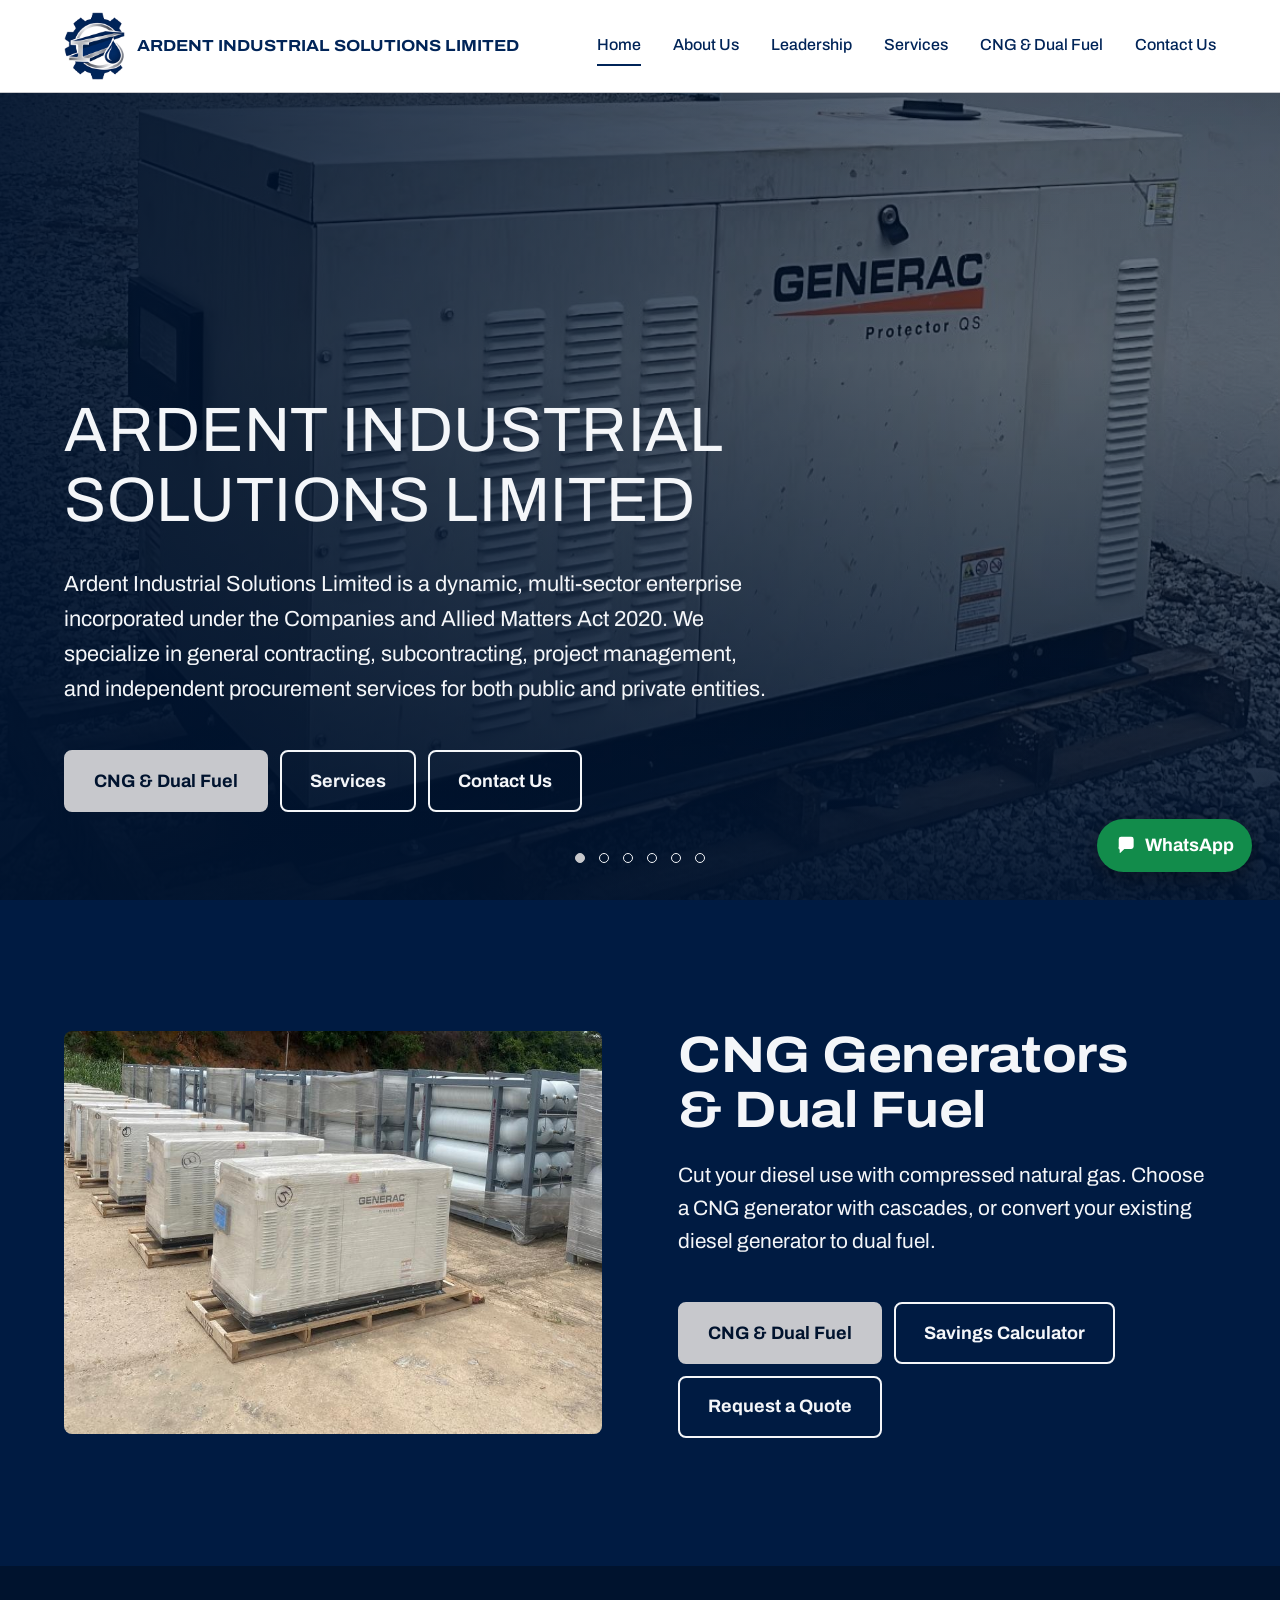
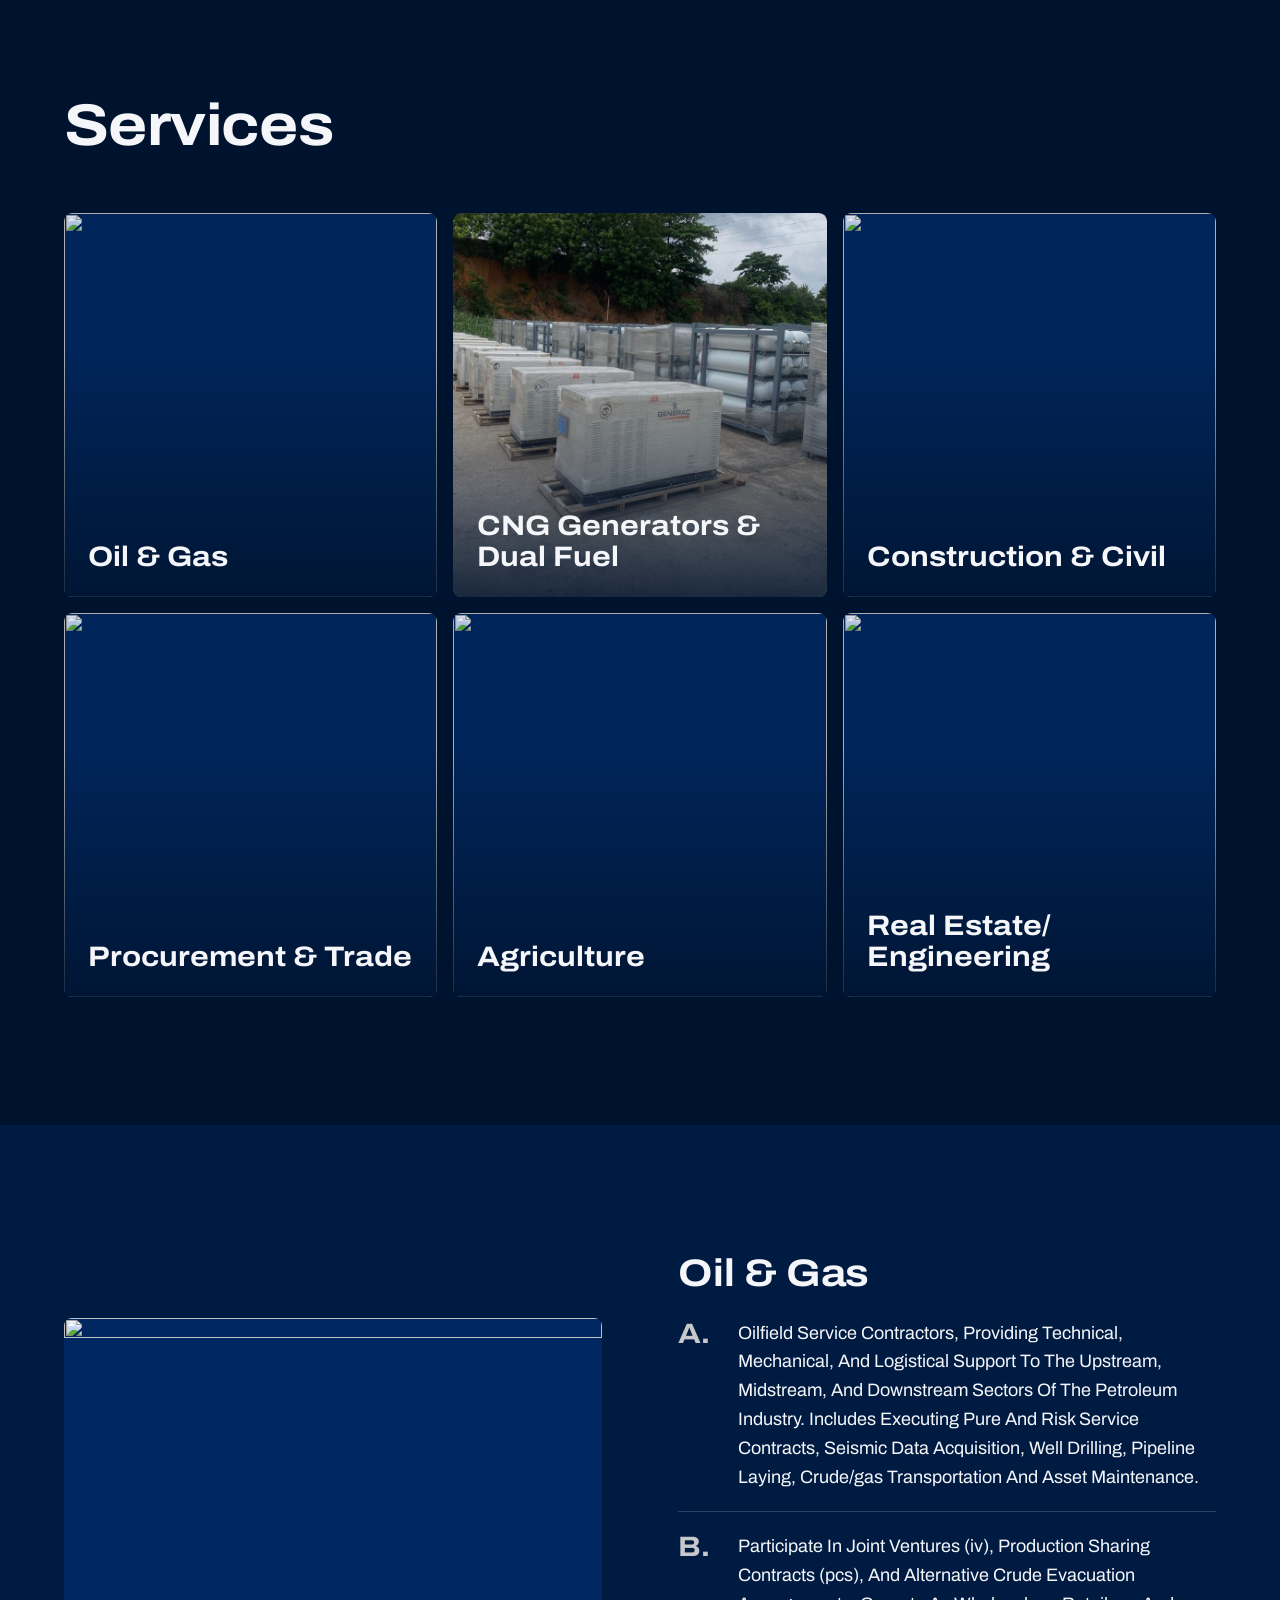
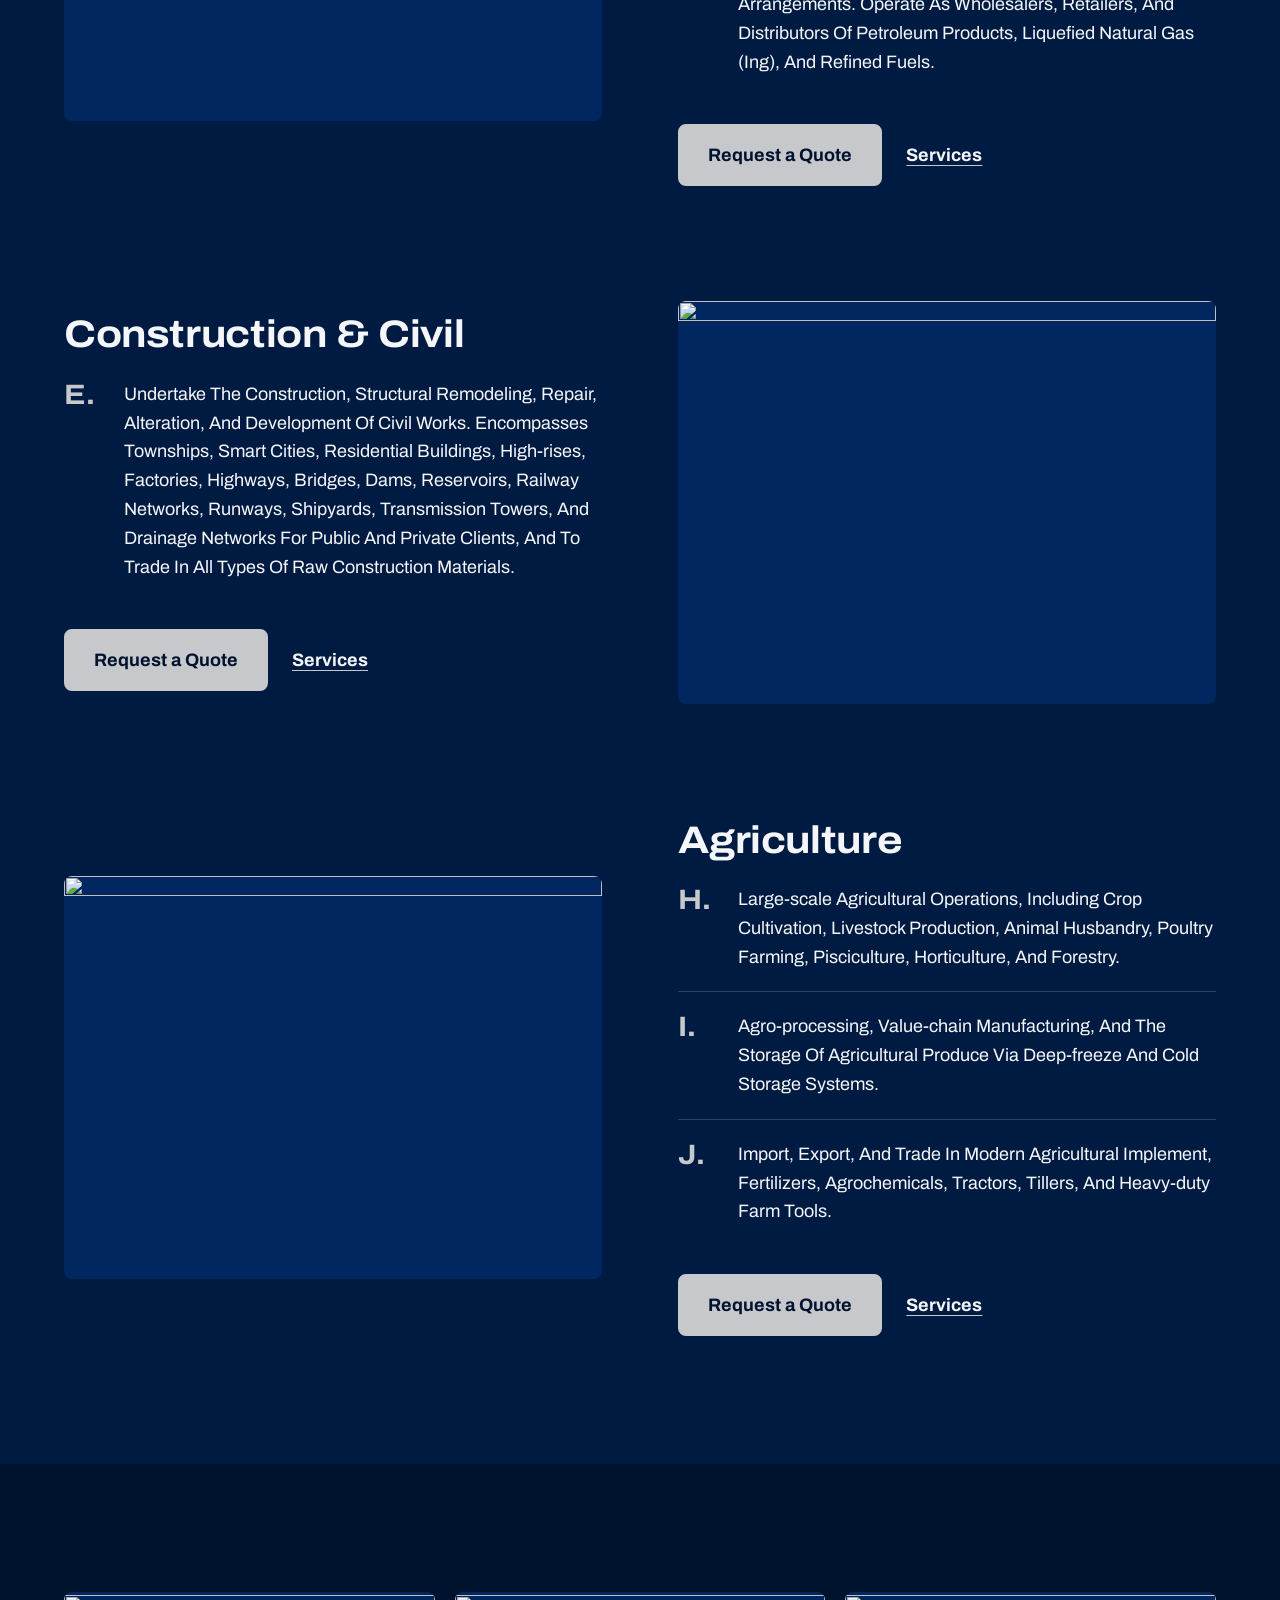
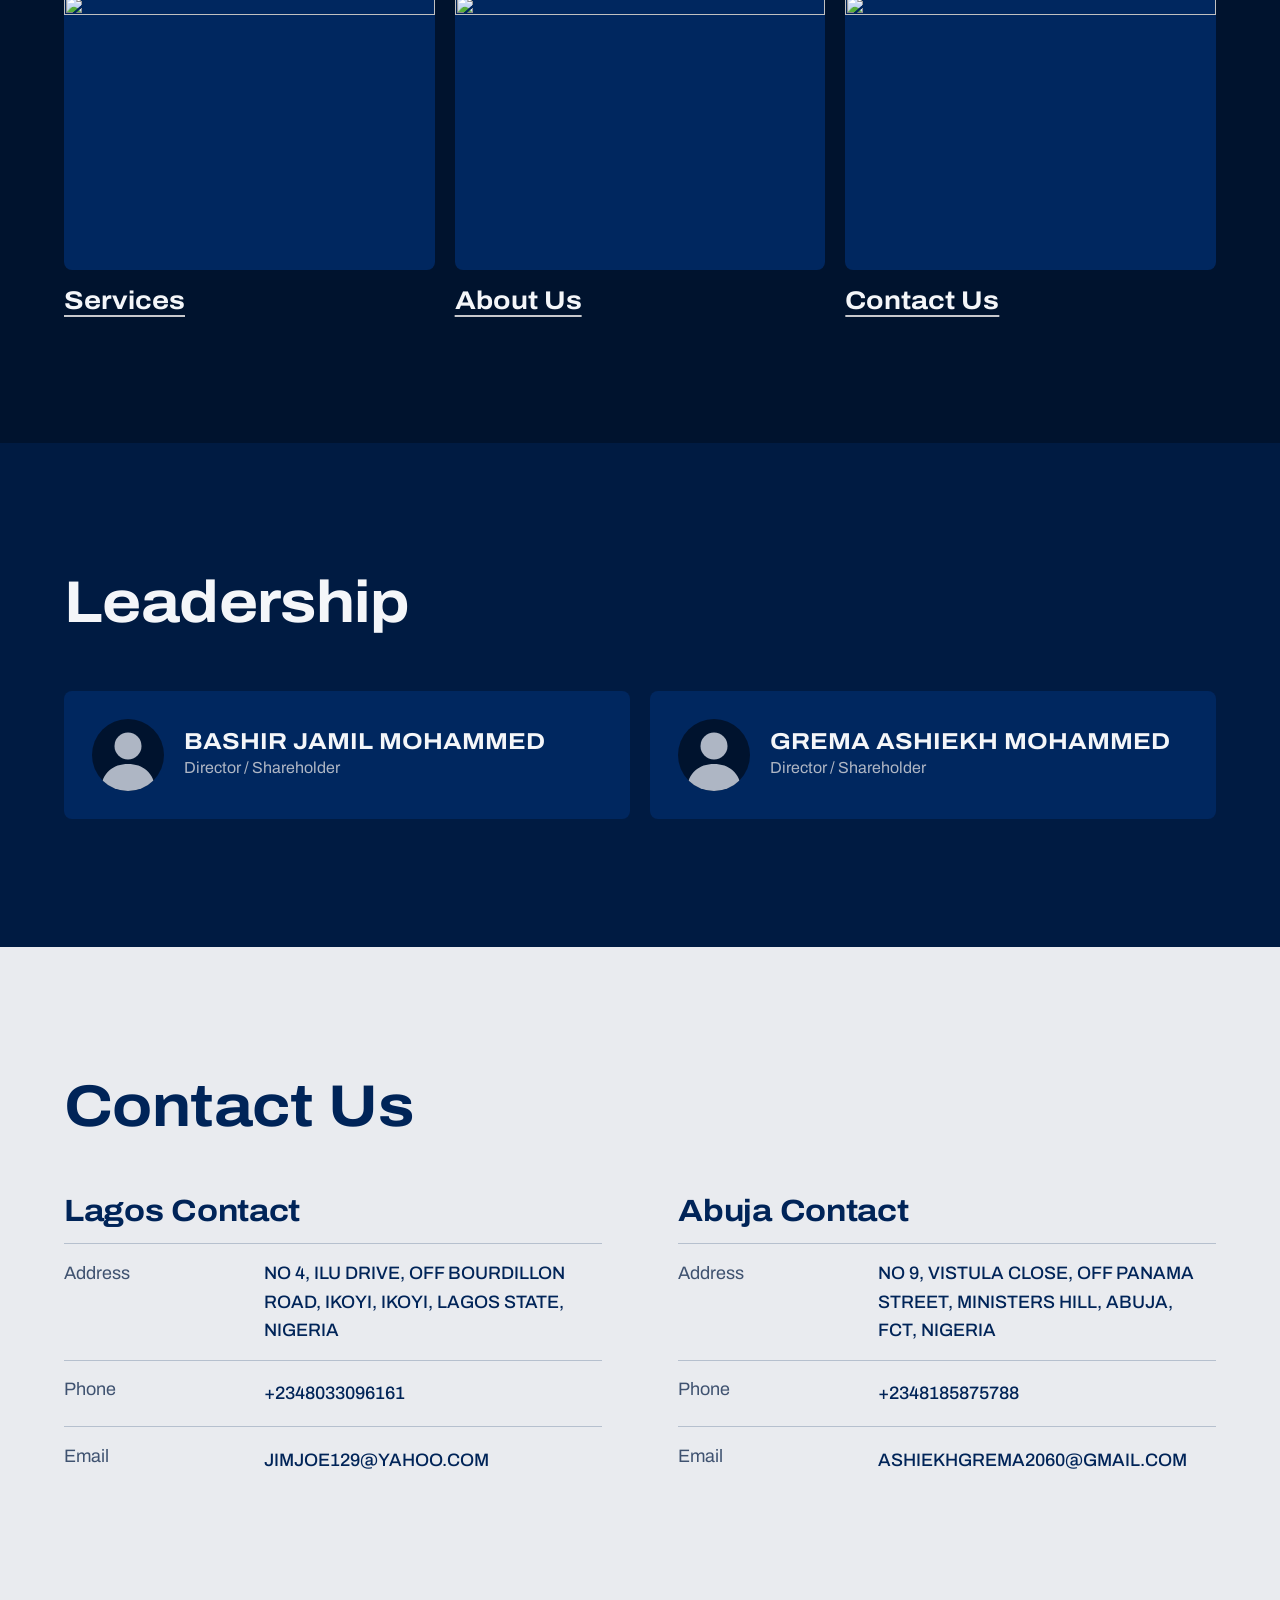
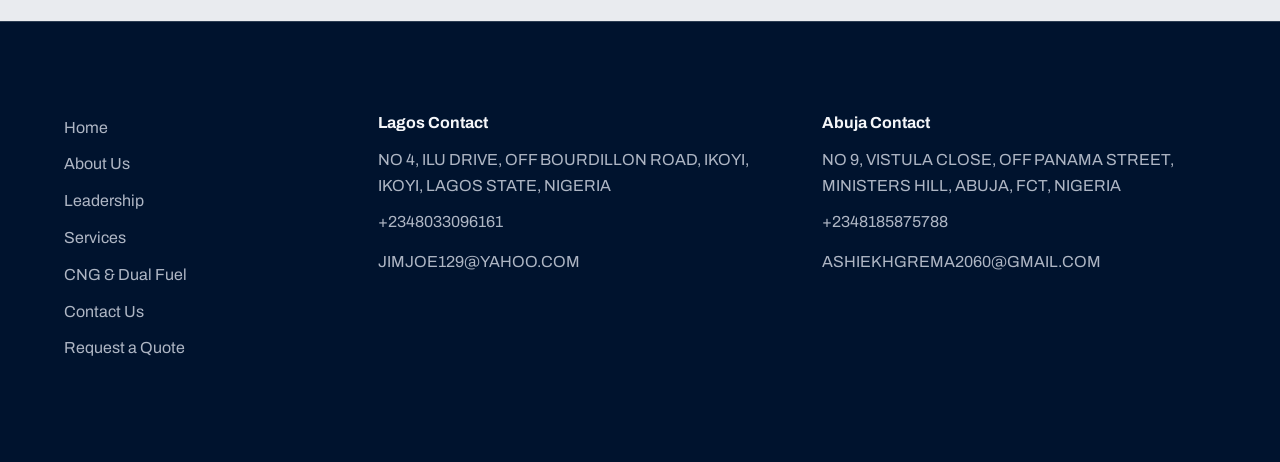
==== ardent-industrial-solutions/index.html @ 60c0c878 "Add files via upload first commit" ====
<!DOCTYPE html>
<html lang="en">
<head>
  <meta charset="UTF-8">
  <meta name="viewport" content="width=device-width, initial-scale=1, viewport-fit=cover">
  <title>ARDENT INDUSTRIAL SOLUTIONS LIMITED</title>
  <meta name="description" content="Ardent Industrial Solutions Limited is a dynamic, multi-sector enterprise incorporated under the Companies and Allied Matters Act 2020. We specialize in general contracting, subcontracting, project management, and independent procurement services for both public and private entities.">
  <link rel="preconnect" href="https://fonts.googleapis.com">
  <link rel="preconnect" href="https://fonts.gstatic.com" crossorigin>
  <link href="https://fonts.googleapis.com/css2?family=Archivo:wdth,wght@62..125,400..800&display=swap" rel="stylesheet">
  <link rel="icon" type="image/png" href="images/favicon.png">
  <link rel="apple-touch-icon" href="images/favicon.png">
  <link rel="stylesheet" href="styles.css">
</head>
<body>
  <a class="skip-link" href="#main">Skip to content</a>

  <header class="site-header">
    <nav class="site-nav" aria-label="Main">
      <a class="brand" href="index.html"><img src="images/logo.png" alt="" width="180" height="200"><span>ARDENT INDUSTRIAL SOLUTIONS LIMITED</span></a>
      <button class="nav-toggle" type="button" aria-expanded="false" aria-controls="nav-links" aria-label="Menu">
        <span></span><span></span><span></span>
      </button>
      <ul class="nav-links" id="nav-links">
        <li><a href="index.html" aria-current="page">Home</a></li>
        <li><a href="about.html">About Us</a></li>
        <li><a href="leadership.html">Leadership</a></li>
        <li><a href="services.html">Services</a></li>
        <li><a href="cng.html">CNG &amp; Dual Fuel</a></li>
        <li><a href="contact.html">Contact Us</a></li>
      </ul>
    </nav>
  </header>

  <main id="main">
<section class="hero" aria-roledescription="carousel" aria-label="Company photos">
  <div class="hero-slides">
<img class="hero-slide is-active" src="images/cng-generator.jpg" alt="" width="1920" height="1280" fetchpriority="high">
<img class="hero-slide" src="https://images.unsplash.com/photo-1786374228080-72d31024e7b5?q=80&amp;w=1920&amp;auto=format&amp;fit=crop" alt="" width="1920" height="1280">
<img class="hero-slide" src="https://images.unsplash.com/photo-1726111262949-e22631a8c376?q=80&amp;w=1920&amp;auto=format&amp;fit=crop" alt="" width="1920" height="1280">
<img class="hero-slide" src="https://images.unsplash.com/photo-1541888946425-d81bb19240f5?q=80&amp;w=1920&amp;auto=format&amp;fit=crop" alt="" width="1920" height="1280">
<img class="hero-slide" src="https://images.unsplash.com/photo-1586528116311-ad8dd3c8310d?q=80&amp;w=1920&amp;auto=format&amp;fit=crop" alt="" width="1920" height="1280">
<img class="hero-slide" src="https://images.unsplash.com/photo-1726421690313-2e0519335b82?q=80&amp;w=1920&amp;auto=format&amp;fit=crop" alt="" width="1920" height="1280">
  </div>
  <div class="wrap hero-content">
    <h1>ARDENT INDUSTRIAL SOLUTIONS LIMITED</h1>
    <p>Ardent Industrial Solutions Limited is a dynamic, multi-sector enterprise incorporated under the Companies and Allied Matters Act 2020. We specialize in general contracting, subcontracting, project management, and independent procurement services for both public and private entities.</p>
    <div class="hero-actions">
      <a class="btn" href="cng.html">CNG &amp; Dual Fuel</a>
      <a class="btn btn--ghost" href="services.html">Services</a>
      <a class="btn btn--ghost" href="contact.html">Contact Us</a>
    </div>
  </div>
  <div class="carousel-dots"></div>
</section>

<section class="band band--raised">
  <div class="wrap feature">
    <img class="feature-image" src="images/cng-cascade-generators.jpg" alt="" width="810" height="1080" loading="lazy">
    <div class="feature-text">
      <h2>CNG Generators &amp; Dual Fuel</h2>
      <p class="feature-lead">Cut your diesel use with compressed natural gas. Choose a CNG generator with cascades, or convert your existing diesel generator to dual fuel.</p>
      <div class="hero-actions">
        <a class="btn" href="cng.html">CNG &amp; Dual Fuel</a>
        <a class="btn btn--ghost" href="cng.html#calculator">Savings Calculator</a>
        <a class="btn btn--ghost" href="quote.html?service=cng-dual-fuel">Request a Quote</a>
      </div>
    </div>
  </div>
</section>

<section class="band">
  <div class="wrap">
    <h2>Services</h2>
    <div class="tiles">
<a class="tile tile--1" href="services.html#oil-gas"><img src="https://images.unsplash.com/photo-1786374228080-72d31024e7b5?q=80&amp;w=1000&amp;auto=format&amp;fit=crop" alt="" width="1000" height="667" loading="lazy"><span>Oil &amp; Gas</span></a>
<a class="tile tile--2" href="cng.html"><img src="images/cng-cascade-generators.jpg" alt="" width="1000" height="667" loading="lazy"><span>CNG Generators &amp; Dual Fuel</span></a>
<a class="tile tile--3" href="services.html#construction-civil"><img src="https://images.unsplash.com/photo-1504307651254-35680f356dfd?q=80&amp;w=1000&amp;auto=format&amp;fit=crop" alt="" width="1000" height="667" loading="lazy"><span>Construction &amp; Civil</span></a>
<a class="tile tile--4" href="services.html#procurement-trade"><img src="https://images.unsplash.com/photo-1586528116311-ad8dd3c8310d?q=80&amp;w=1000&amp;auto=format&amp;fit=crop" alt="" width="1000" height="667" loading="lazy"><span>Procurement &amp; Trade</span></a>
<a class="tile tile--5" href="services.html#agriculture"><img src="https://images.unsplash.com/photo-1500937386664-56d1dfef3854?q=80&amp;w=1000&amp;auto=format&amp;fit=crop" alt="" width="1000" height="667" loading="lazy"><span>Agriculture</span></a>
<a class="tile tile--6" href="services.html#real-estate-engineering"><img src="https://images.unsplash.com/photo-1726421690313-2e0519335b82?q=80&amp;w=1000&amp;auto=format&amp;fit=crop" alt="" width="1000" height="667" loading="lazy"><span>Real Estate/<wbr>Engineering</span></a>
    </div>
  </div>
</section>

<section class="band band--raised">
  <div class="wrap features">
    <article class="feature">
  <img class="feature-image" src="https://images.unsplash.com/photo-1726111262949-e22631a8c376?q=80&amp;w=1100&amp;auto=format&amp;fit=crop" alt="" width="1100" height="733" loading="lazy">
  <div class="feature-text">
    <h3>Oil &amp; Gas</h3>
    <ul class="service-list"><li class="service-item"><span class="service-letter">A.</span><p>Oilfield Service Contractors, Providing Technical, Mechanical, And Logistical Support To The Upstream, Midstream, And Downstream Sectors Of The Petroleum Industry. Includes Executing Pure And Risk Service Contracts, Seismic Data Acquisition, Well Drilling, Pipeline Laying, Crude/gas Transportation And Asset Maintenance.</p></li>
<li class="service-item"><span class="service-letter">B.</span><p>Participate In Joint Ventures (iv), Production Sharing Contracts (pcs), And Alternative Crude Evacuation Arrangements. Operate As Wholesalers, Retailers, And Distributors Of Petroleum Products, Liquefied Natural Gas (Ing), And Refined Fuels.</p></li></ul>
    <div class="cta-row"><a class="btn" href="quote.html?service=oil-gas">Request a Quote</a><a class="text-link" href="services.html#oil-gas">Services</a></div>
  </div>
</article>
    <article class="feature feature--flip">
  <img class="feature-image" src="https://images.unsplash.com/photo-1541888946425-d81bb19240f5?q=80&amp;w=1100&amp;auto=format&amp;fit=crop" alt="" width="1100" height="733" loading="lazy">
  <div class="feature-text">
    <h3>Construction &amp; Civil</h3>
    <ul class="service-list"><li class="service-item"><span class="service-letter">E.</span><p>Undertake The Construction, Structural Remodeling, Repair, Alteration, And Development Of Civil Works. Encompasses Townships, Smart Cities, Residential Buildings, High-rises, Factories, Highways, Bridges, Dams, Reservoirs, Railway Networks, Runways, Shipyards, Transmission Towers, And Drainage Networks For Public And Private Clients, And To Trade In All Types Of Raw Construction Materials.</p></li></ul>
    <div class="cta-row"><a class="btn" href="quote.html?service=construction-civil">Request a Quote</a><a class="text-link" href="services.html#construction-civil">Services</a></div>
  </div>
</article>
    <article class="feature">
  <img class="feature-image" src="https://images.unsplash.com/photo-1625246333195-78d9c38ad449?q=80&amp;w=1100&amp;auto=format&amp;fit=crop" alt="" width="1100" height="733" loading="lazy">
  <div class="feature-text">
    <h3>Agriculture</h3>
    <ul class="service-list"><li class="service-item"><span class="service-letter">H.</span><p>Large-scale Agricultural Operations, Including Crop Cultivation, Livestock Production, Animal Husbandry, Poultry Farming, Pisciculture, Horticulture, And Forestry.</p></li>
<li class="service-item"><span class="service-letter">I.</span><p>Agro-processing, Value-chain Manufacturing, And The Storage Of Agricultural Produce Via Deep-freeze And Cold Storage Systems.</p></li>
<li class="service-item"><span class="service-letter">J.</span><p>Import, Export, And Trade In Modern Agricultural Implement, Fertilizers, Agrochemicals, Tractors, Tillers, And Heavy-duty Farm Tools.</p></li></ul>
    <div class="cta-row"><a class="btn" href="quote.html?service=agriculture">Request a Quote</a><a class="text-link" href="services.html#agriculture">Services</a></div>
  </div>
</article>
  </div>
</section>

<section class="band">
  <div class="wrap card-grid">
    <a class="photo-card" href="services.html"><img src="https://images.unsplash.com/photo-1503387762-592deb58ef4e?q=80&amp;w=800&amp;auto=format&amp;fit=crop" alt="" width="800" height="533" loading="lazy"><span>Services</span></a>
    <a class="photo-card" href="about.html"><img src="https://images.unsplash.com/photo-1486406146926-c627a92ad1ab?q=80&amp;w=800&amp;auto=format&amp;fit=crop" alt="" width="800" height="533" loading="lazy"><span>About Us</span></a>
    <a class="photo-card" href="contact.html"><img src="https://images.unsplash.com/photo-1618828665347-d870c38c95c7?q=80&amp;w=800&amp;auto=format&amp;fit=crop" alt="" width="800" height="533" loading="lazy"><span>Contact Us</span></a>
  </div>
</section>

<section class="band band--raised">
  <div class="wrap">
    <h2>Leadership</h2>
    <div class="director-links">
      <a href="leadership.html"><svg class="avatar" viewBox="0 0 64 64" aria-hidden="true" focusable="false"><circle cx="32" cy="24" r="12"/><path d="M8 64c0-16 10.7-24 24-24s24 8 24 24z"/></svg><span>BASHIR JAMIL MOHAMMED</span><small>Director / Shareholder</small></a>
      <a href="leadership.html"><svg class="avatar" viewBox="0 0 64 64" aria-hidden="true" focusable="false"><circle cx="32" cy="24" r="12"/><path d="M8 64c0-16 10.7-24 24-24s24 8 24 24z"/></svg><span>GREMA ASHIEKH MOHAMMED</span><small>Director / Shareholder</small></a>
    </div>
  </div>
</section>

<section class="band band--steel">
  <div class="wrap">
    <h2>Contact Us</h2>
    <div class="office-pair">
      <div class="office"><h3>Lagos Contact</h3><dl class="spec ">
<div class="spec-row"><dt>Address</dt><dd>NO 4, ILU DRIVE, OFF BOURDILLON ROAD, IKOYI, IKOYI, LAGOS STATE, NIGERIA</dd></div>
<div class="spec-row"><dt>Phone</dt><dd><a href="tel:+2348033096161">+2348033096161</a></dd></div>
<div class="spec-row"><dt>Email</dt><dd><a href="mailto:JIMJOE129@YAHOO.COM">JIMJOE129@<wbr>YAHOO.COM</a></dd></div>
</dl></div>
      <div class="office"><h3>Abuja Contact</h3><dl class="spec ">
<div class="spec-row"><dt>Address</dt><dd>NO 9, VISTULA CLOSE, OFF PANAMA STREET, MINISTERS HILL, ABUJA, FCT, NIGERIA</dd></div>
<div class="spec-row"><dt>Phone</dt><dd><a href="tel:+2348185875788">+2348185875788</a></dd></div>
<div class="spec-row"><dt>Email</dt><dd><a href="mailto:ASHIEKHGREMA2060@GMAIL.COM">ASHIEKHGREMA2060@<wbr>GMAIL.COM</a></dd></div>
</dl></div>
    </div>
  </div>
</section>
  </main>

  <footer class="site-footer">
    <div class="wrap footer-grid">
      <ul class="footer-nav">
<li><a href="index.html">Home</a></li>
<li><a href="about.html">About Us</a></li>
<li><a href="leadership.html">Leadership</a></li>
<li><a href="services.html">Services</a></li>
<li><a href="cng.html">CNG &amp; Dual Fuel</a></li>
<li><a href="contact.html">Contact Us</a></li>
<li><a href="quote.html">Request a Quote</a></li>
      </ul>
      <div class="footer-office">
        <p class="footer-title">Lagos Contact</p>
        <p>NO 4, ILU DRIVE, OFF BOURDILLON ROAD, IKOYI, IKOYI, LAGOS STATE, NIGERIA</p>
        <p><a href="tel:+2348033096161">+2348033096161</a></p>
        <p><a href="mailto:JIMJOE129@YAHOO.COM">JIMJOE129@<wbr>YAHOO.COM</a></p>
      </div>
      <div class="footer-office">
        <p class="footer-title">Abuja Contact</p>
        <p>NO 9, VISTULA CLOSE, OFF PANAMA STREET, MINISTERS HILL, ABUJA, FCT, NIGERIA</p>
        <p><a href="tel:+2348185875788">+2348185875788</a></p>
        <p><a href="mailto:ASHIEKHGREMA2060@GMAIL.COM">ASHIEKHGREMA2060@<wbr>GMAIL.COM</a></p>
      </div>
    </div>
  </footer>

  <a class="whatsapp-float" href="https://wa.me/2348033096161?text=Hello%2C%20I%20would%20like%20to%20make%20an%20enquiry." target="_blank" rel="noopener">
    <svg viewBox="0 0 24 24" aria-hidden="true" focusable="false"><path d="M4 5.5A2.5 2.5 0 0 1 6.5 3h11A2.5 2.5 0 0 1 20 5.5v8a2.5 2.5 0 0 1-2.5 2.5H10l-4.2 4.2a.5.5 0 0 1-.8-.4V16.900A2.500 2.500 0 0 1 4 13.500z"/></svg>
    <span>WhatsApp</span>
  </a>

  <script>
    (function () {
      var nav = document.querySelector('.site-nav');
      var toggle = nav.querySelector('.nav-toggle');

      function setOpen(open) {
        nav.classList.toggle('is-open', open);
        toggle.setAttribute('aria-expanded', String(open));
      }

      nav.classList.add('is-ready');
      toggle.addEventListener('click', function () {
        setOpen(!nav.classList.contains('is-open'));
      });
      document.addEventListener('keydown', function (event) {
        if (event.key === 'Escape') setOpen(false);
      });
    })();
  </script>
  <script>
    (function () {
      var hero = document.querySelector('.hero');
      var slides = Array.prototype.slice.call(hero.querySelectorAll('.hero-slide'));
      var dotsBox = hero.querySelector('.carousel-dots');
      var delay = 3000;
      var current = 0;
      var timer = null;
      var touchStart = null;

      var dots = slides.map(function (slide, index) {
        var dot = document.createElement('button');
        dot.type = 'button';
        dot.className = 'carousel-dot';
        dot.setAttribute('aria-label', 'Photo ' + (index + 1) + ' of ' + slides.length);
        dot.addEventListener('click', function () {
          if (index === current) return;
          show(index, index > current ? 1 : -1);
          restart();
        });
        dotsBox.appendChild(dot);
        return dot;
      });

      function markDot() {
        dots.forEach(function (dot, i) {
          if (i === current) dot.setAttribute('aria-current', 'true');
          else dot.removeAttribute('aria-current');
        });
      }

      // direction 1 slides in from the right, -1 from the left
      function show(index, direction) {
        var next = (index + slides.length) % slides.length;
        var incoming = slides[next];
        var outgoing = slides[current];

        incoming.style.transition = 'none';
        incoming.style.transform = 'translateX(' + direction * 100 + '%)';
        void incoming.offsetWidth;
        incoming.style.transition = '';
        incoming.style.transform = 'translateX(0)';
        outgoing.style.transform = 'translateX(' + direction * -100 + '%)';

        outgoing.classList.remove('is-active');
        incoming.classList.add('is-active');
        current = next;
        markDot();
      }

      function restart() {
        clearInterval(timer);
        timer = setInterval(function () {
          if (!document.hidden) show(current + 1, 1);
        }, delay);
      }

      hero.addEventListener('touchstart', function (event) {
        touchStart = event.changedTouches[0].clientX;
      }, { passive: true });
      hero.addEventListener('touchend', function (event) {
        if (touchStart === null) return;
        var distance = event.changedTouches[0].clientX - touchStart;
        touchStart = null;
        if (Math.abs(distance) > 50) {
          var direction = distance < 0 ? 1 : -1;
          show(current + direction, direction);
          restart();
        }
      }, { passive: true });

      markDot();
      restart();
    })();
  </script>
</body>
</html>
---- ardent-industrial-solutions/styles.css ----
/* ARDENT INDUSTRIAL SOLUTIONS LIMITED: shared styles */

:root {
  --navy: #002458;
  --deep: #00132e;
  --raised: #001b42;
  --panel: #00275f;
  --steel: #c7c8cc;
  --steel-light: #e9ebef;
  --white: #ffffff;
  --text: #f4f6f9;
  --muted: #aeb6c4;
  --line: rgba(244, 246, 249, 0.18);

  --font: "Archivo", "Helvetica Neue", Arial, sans-serif;

  --page-width: 84rem;
  --gutter: clamp(1.25rem, 5vw, 4rem);
  --section: clamp(4.5rem, 10vw, 9rem);
  --header-height: 5.75rem;
}

*,
*::before,
*::after {
  box-sizing: border-box;
}

html {
  -webkit-text-size-adjust: 100%;
  scroll-behavior: smooth;
  scroll-padding-top: calc(var(--header-height) + 4rem);
}

body {
  margin: 0;
  background: var(--deep);
  color: var(--text);
  font-family: var(--font);
  font-size: 1.125rem;
  line-height: 1.6;
}

h1,
h2,
h3,
p,
ul,
dl,
dd {
  margin: 0;
}

ul {
  padding: 0;
  list-style: none;
}

a {
  color: inherit;
}

img {
  display: block;
  width: 100%;
  height: auto;
  object-fit: cover;
  background: var(--panel);
  border-radius: 8px;
}

h1,
h2,
h3 {
  font-stretch: 112%;
  font-weight: 700;
  line-height: 1.08;
  letter-spacing: -0.01em;
  text-wrap: balance;
  overflow-wrap: break-word;
}

h1 {
  font-size: clamp(2.1rem, 1.2rem + 5vw, 6rem);
}

h2 {
  font-size: clamp(2.1rem, 4.6vw, 3.75rem);
}

h3 {
  font-size: clamp(1.7rem, 3vw, 2.5rem);
}

:focus-visible {
  outline: 3px solid var(--steel);
  outline-offset: 3px;
}

.skip-link {
  position: fixed;
  left: var(--gutter);
  top: -4rem;
  z-index: 30;
  padding: 0.5rem 1rem;
  background: var(--white);
  color: var(--navy);
}

.skip-link:focus {
  top: 0.5rem;
}

.wrap {
  width: 100%;
  max-width: var(--page-width);
  margin-inline: auto;
  padding-inline: var(--gutter);
}

/* Header */

.site-header {
  position: fixed;
  inset: 0 0 auto;
  z-index: 20;
  background: var(--white);
  border-bottom: 1px solid var(--steel);
  color: var(--navy);
}

.site-header :focus-visible {
  outline-color: var(--navy);
}

.site-nav {
  max-width: var(--page-width);
  min-height: var(--header-height);
  margin-inline: auto;
  padding: 0.5rem var(--gutter);
  display: flex;
  align-items: center;
  justify-content: space-between;
  gap: 1.5rem;
}

.brand {
  display: flex;
  align-items: center;
  gap: 0.75rem;
  font-size: 1rem;
  font-stretch: 112%;
  font-weight: 700;
  line-height: 1.2;
  text-decoration: none;
}

.brand img {
  flex: none;
  width: auto;
  height: 4.25rem;
  background: none;
  border-radius: 0;
}

.nav-links {
  display: flex;
  gap: 2rem;
}

.nav-links a {
  display: block;
  padding-block: 0.4rem;
  border-bottom: 2px solid transparent;
  font-size: 1rem;
  font-weight: 500;
  text-decoration: none;
  white-space: nowrap;
}

.nav-links a:hover,
.nav-links a[aria-current="page"] {
  border-bottom-color: var(--navy);
}

.nav-toggle {
  display: none;
  flex: none;
  width: 2.75rem;
  height: 2.75rem;
  padding: 0.7rem 0.6rem;
  background: none;
  border: 1px solid var(--navy);
  border-radius: 8px;
  cursor: pointer;
}

.nav-toggle span {
  display: block;
  height: 2px;
  background: var(--navy);
}

.nav-toggle span + span {
  margin-top: 5px;
}

@media (max-width: 72rem) {
  .site-nav {
    flex-wrap: wrap;
    gap: 0.75rem;
  }

  .brand {
    flex: 1 1 0;
    min-width: 0;
  }

  .site-nav.is-ready .nav-toggle {
    display: block;
  }

  .site-nav.is-ready .nav-links {
    display: none;
  }

  .site-nav.is-ready.is-open .nav-links {
    display: flex;
  }

  .nav-links {
    flex-basis: 100%;
    flex-direction: column;
    gap: 0;
  }

  .nav-links a {
    padding-block: 0.9rem;
    border-top: 1px solid var(--steel-light);
    border-bottom: 0;
  }

  .nav-links a[aria-current="page"] {
    font-weight: 700;
  }

  .brand img {
    height: 3.5rem;
  }
}

/* Home hero */

.hero {
  position: relative;
  isolation: isolate;
  display: flex;
  align-items: flex-end;
  min-height: 100vh;
  min-height: 100svh;
  overflow: hidden;
  padding-block: calc(var(--header-height) + 3rem) 5.5rem;
  background-color: var(--deep);
}

.hero-slides {
  position: absolute;
  inset: 0;
  z-index: -1;
}

.hero-slides::after {
  content: "";
  position: absolute;
  inset: 0;
  background:
    linear-gradient(90deg, rgba(0, 19, 46, 0.86), rgba(0, 19, 46, 0.1) 78%),
    linear-gradient(180deg, rgba(0, 19, 46, 0.6), rgba(0, 19, 46, 0.5) 40%, rgba(0, 19, 46, 0.94));
}

.hero-slide {
  position: absolute;
  inset: 0;
  height: 100%;
  background: var(--deep);
  border-radius: 0;
  transform: translateX(100%);
  transition: transform 0.8s ease-in-out;
}

.hero-slide.is-active {
  transform: translateX(0);
}

.hero h1 {
  max-width: 24ch;
  font-size: clamp(2rem, 1.2rem + 3.4vw, 4.25rem);
  font-stretch: 100%;
  font-weight: 400;
  line-height: 1.12;
  letter-spacing: 0.01em;
}

.hero p {
  max-width: 44rem;
  margin-top: clamp(1.25rem, 3vw, 2rem);
  font-size: clamp(1.125rem, 1.7vw, 1.375rem);
}

.carousel-dots {
  position: absolute;
  left: 50%;
  bottom: 1.25rem;
  display: flex;
  align-items: center;
  transform: translateX(-50%);
}

.carousel-dot {
  width: 1.5rem;
  height: 2.75rem;
  padding: 0;
  background: none;
  border: 0;
  cursor: pointer;
}

.carousel-dot::before {
  content: "";
  display: block;
  width: 0.625rem;
  height: 0.625rem;
  margin-inline: auto;
  background: transparent;
  border: 1px solid var(--text);
  border-radius: 50%;
}

.carousel-dot[aria-current="true"]::before,
.carousel-dot:hover::before {
  background: var(--steel);
  border-color: var(--steel);
}

.hero-actions {
  display: flex;
  flex-wrap: wrap;
  gap: 0.75rem;
  margin-top: clamp(1.75rem, 4vw, 2.75rem);
}

.hero-content {
  animation: rise 0.9s ease-out both;
}

@keyframes rise {
  from {
    opacity: 0;
    transform: translateY(24px);
  }
}

.btn {
  display: inline-block;
  padding: 0.9rem 1.75rem;
  background: var(--steel);
  border: 2px solid var(--steel);
  border-radius: 8px;
  color: var(--deep);
  font-weight: 700;
  text-decoration: none;
  transition: 0.3s;
}

.btn:hover {
  background: var(--white);
  border-color: var(--white);
}

.btn--ghost {
  background: transparent;
  border-color: var(--text);
  color: var(--text);
}

.btn--ghost:hover {
  color: var(--deep);
}

/* Page headings */

.page-head {
  display: flex;
  align-items: flex-end;
  min-height: 72vh;
  padding-block: calc(var(--header-height) + 3rem) clamp(2.5rem, 7vh, 5rem);
  background-color: var(--deep);
  background-image:
    linear-gradient(180deg, rgba(0, 19, 46, 0.6), rgba(0, 19, 46, 0.35) 40%, rgba(0, 19, 46, 0.95)),
    var(--head-image);
  background-position: center;
  background-size: cover;
}

/* Sections */

.band {
  padding-block: var(--section);
}

.band--raised {
  background: var(--raised);
}

.band--steel {
  --line: rgba(0, 36, 88, 0.22);
  background: var(--steel-light);
  color: var(--navy);
}

.band--steel :focus-visible {
  outline-color: var(--navy);
}

.band > .wrap > h2 {
  margin-bottom: clamp(2rem, 5vw, 3.5rem);
}

/* Label and value lists */

.spec-row {
  display: grid;
  grid-template-columns: 11rem minmax(0, 1fr);
  gap: 0.15rem 1.5rem;
  padding-block: 0.9rem;
  border-top: 1px solid var(--line);
}

.spec dt {
  color: var(--muted);
}

.spec dd {
  font-weight: 500;
  overflow-wrap: anywhere;
}

.text-link {
  text-decoration-color: var(--steel);
  text-underline-offset: 0.2em;
}

.spec a,
.footer-office a {
  text-decoration: none;
}

.spec a:hover,
.footer-office a:hover {
  color: var(--steel);
}

.band--steel .spec dt {
  color: #3f5270;
}

.band--steel .spec a:hover {
  color: #0a4bb0;
}

@media (max-width: 34rem) {
  .spec-row {
    grid-template-columns: minmax(0, 1fr);
  }
}

/* Category tiles */

.tiles {
  display: grid;
  grid-template-columns: repeat(6, minmax(0, 1fr));
  gap: 1rem;
}

.tile {
  position: relative;
  grid-column: span 2;
  display: flex;
  align-items: flex-end;
  min-height: clamp(18rem, 30vw, 26rem);
  padding: 1.5rem;
  border-radius: 8px;
  overflow: hidden;
  font-size: clamp(1.4rem, 2.2vw, 2rem);
  font-stretch: 112%;
  font-weight: 700;
  line-height: 1.1;
  text-decoration: none;
  transition: 0.3s;
}

.tile img {
  position: absolute;
  inset: 0;
  height: 100%;
  transition: 0.3s;
}

.tile::after {
  content: "";
  position: absolute;
  inset: 0;
  background: linear-gradient(180deg, rgba(0, 19, 46, 0.1) 35%, rgba(0, 19, 46, 0.88));
}

.tile span {
  position: relative;
  z-index: 1;
}

.tile:hover {
  transform: translateY(-5px);
}

.tile:hover img {
  transform: scale(1.04);
}

@media (max-width: 48rem) {
  .tiles {
    grid-template-columns: minmax(0, 1fr);
  }

  .tile {
    grid-column: auto;
    min-height: 16rem;
  }
}

/* Image and text rows */

.features {
  display: grid;
  gap: clamp(4rem, 9vw, 8rem);
}

.feature,
.contact-panel {
  display: grid;
  grid-template-columns: repeat(2, minmax(0, 1fr));
  gap: clamp(2rem, 6vw, 5.5rem);
  align-items: center;
}

.feature-image {
  aspect-ratio: 4 / 3;
}

.feature--flip .feature-image,
.contact-panel--flip .feature-image {
  order: 2;
}

.feature h3,
.contact-panel h2 {
  margin-bottom: 1.5rem;
}

.text-link {
  display: inline-block;
  margin-top: 1.5rem;
  font-weight: 700;
}

@media (max-width: 56rem) {
  .feature,
  .contact-panel {
    grid-template-columns: minmax(0, 1fr);
  }

  .feature--flip .feature-image,
  .contact-panel--flip .feature-image {
    order: 0;
  }
}

/* Service items */

.service-item {
  display: grid;
  grid-template-columns: 3rem minmax(0, 1fr);
  gap: 0.75rem;
  padding-block: 1.25rem;
  border-top: 1px solid var(--line);
}

.service-item:first-child {
  border-top: 0;
  padding-top: 0;
}

.service-letter {
  color: var(--steel);
  font-size: 1.75rem;
  font-stretch: 112%;
  font-weight: 700;
  line-height: 1.1;
}

.service-item p {
  max-width: 66ch;
}

/* Photo cards */

.card-grid {
  display: grid;
  grid-template-columns: repeat(3, minmax(0, 1fr));
  gap: 1.25rem;
}

.photo-card {
  display: block;
  font-size: clamp(1.25rem, 2vw, 1.625rem);
  font-stretch: 112%;
  font-weight: 700;
  line-height: 1.15;
  text-decoration: none;
  transition: 0.3s;
}

.photo-card img {
  aspect-ratio: 4 / 3;
  margin-bottom: 1rem;
}

.photo-card span {
  text-decoration: underline;
  text-decoration-color: var(--steel);
  text-underline-offset: 0.25em;
}

.photo-card:hover {
  transform: translateY(-5px);
}

@media (max-width: 48rem) {
  .card-grid {
    grid-template-columns: minmax(0, 1fr);
  }

  .photo-card img {
    aspect-ratio: 16 / 9;
  }
}

/* Directors */

.director-links {
  display: grid;
  grid-template-columns: repeat(2, minmax(0, 1fr));
  gap: 1.25rem;
}

.director-links a {
  display: grid;
  grid-template-columns: auto minmax(0, 1fr);
  gap: 0 1.25rem;
  align-items: center;
  padding: 1.75rem;
  background: var(--panel);
  border-radius: 8px;
  text-decoration: none;
  transition: 0.3s;
}

.director-links a:hover {
  transform: translateY(-5px);
}

.director-links .avatar {
  grid-row: span 2;
}

.director-links span {
  align-self: end;
  font-size: clamp(1.125rem, 1.8vw, 1.5rem);
  font-stretch: 112%;
  font-weight: 700;
  line-height: 1.15;
}

.director-links small {
  align-self: start;
  color: var(--muted);
  font-size: 1rem;
}

.avatar {
  width: 4.5rem;
  height: 4.5rem;
  background: var(--deep);
  border-radius: 50%;
  fill: var(--muted);
}

.director-pair {
  display: grid;
  grid-template-columns: repeat(2, minmax(0, 1fr));
  gap: 1.5rem;
}

.director {
  min-width: 0;
  padding: clamp(1.5rem, 3.5vw, 3rem);
  background: var(--raised);
  border-radius: 8px;
}

.director-id {
  margin-bottom: 2rem;
}

.director-id .avatar {
  width: 6.5rem;
  height: 6.5rem;
  margin-bottom: 1.5rem;
}

.director-id h2 {
  font-size: clamp(1.75rem, 3vw, 2.5rem);
}

.director-id p {
  margin-top: 0.5rem;
  color: var(--steel);
  font-weight: 600;
}

.director .spec-row {
  grid-template-columns: minmax(0, 1fr);
}

@media (max-width: 56rem) {
  .director-links,
  .director-pair {
    grid-template-columns: minmax(0, 1fr);
  }
}

/* Contact groups */

.office-pair {
  display: grid;
  grid-template-columns: repeat(2, minmax(0, 1fr));
  gap: clamp(2rem, 6vw, 5rem);
}

.office h3 {
  margin-bottom: 1rem;
  font-size: clamp(1.4rem, 2.4vw, 2rem);
}

.spec--large dd {
  font-size: clamp(1.125rem, 1.6vw, 1.3rem);
}

@media (max-width: 56rem) {
  .office-pair {
    grid-template-columns: minmax(0, 1fr);
  }
}

/* About */

.about-intro {
  display: grid;
  grid-template-columns: minmax(0, 1.2fr) minmax(0, 1fr);
  gap: clamp(2rem, 6vw, 5.5rem);
  align-items: center;
}

.lead {
  font-size: clamp(1.5rem, 3vw, 2.5rem);
  font-stretch: 106%;
  font-weight: 500;
  line-height: 1.3;
}

.side-image {
  aspect-ratio: 4 / 5;
}

@media (max-width: 56rem) {
  .about-intro {
    grid-template-columns: minmax(0, 1fr);
  }

  .side-image {
    aspect-ratio: 16 / 10;
  }
}

.photo-band {
  padding-block: var(--section);
  background-color: var(--deep);
  background-image:
    linear-gradient(90deg, rgba(0, 19, 46, 0.85), rgba(0, 19, 46, 0.35)),
    var(--band-image);
  background-position: center;
  background-size: cover;
}

.photo-band-panel {
  max-width: 40rem;
  padding: clamp(1.75rem, 4vw, 3rem);
  background: rgba(0, 19, 46, 0.88);
  border-left: 4px solid var(--steel);
  border-radius: 8px;
}

.photo-band-panel h2 {
  margin-bottom: 1.25rem;
  font-size: clamp(1.75rem, 3.4vw, 2.75rem);
}

.photo-band-panel p + p {
  margin-top: 0.5rem;
}

.page-head--about h1 {
  max-width: 20ch;
  font-size: clamp(2.1rem, 1.1rem + 4vw, 5rem);
}

.prose p + p {
  margin-top: 1.25rem;
}

.prose .lead {
  margin-bottom: 1.75rem;
}

.section-intro {
  display: grid;
  grid-template-columns: minmax(0, 1fr) minmax(0, 1fr);
  gap: 1.25rem clamp(2rem, 6vw, 5.5rem);
  align-items: end;
  margin-bottom: clamp(2.5rem, 5vw, 4rem);
}

.capabilities {
  display: grid;
  grid-template-columns: repeat(6, minmax(0, 1fr));
  gap: 1.25rem;
}

.capability {
  grid-column: span 2;
  padding: 0.75rem 0.75rem 1.75rem;
  background: var(--panel);
  border-radius: 8px;
}

.capability:nth-child(-n + 2) {
  grid-column: span 3;
}

.capability img {
  aspect-ratio: 16 / 9;
  margin-bottom: 1.25rem;
}

.capability h3,
.capability p {
  padding-inline: 0.75rem;
}

.capability h3 {
  margin-bottom: 0.75rem;
  font-size: clamp(1.3rem, 1.9vw, 1.6rem);
  line-height: 1.15;
}

.split {
  display: grid;
  grid-template-columns: minmax(0, 1fr) minmax(0, 1fr);
  gap: 1.25rem clamp(2rem, 6vw, 5.5rem);
}

.split p {
  font-size: clamp(1.125rem, 1.6vw, 1.3rem);
}

.closing {
  max-width: 26ch;
  font-size: clamp(1.9rem, 4.4vw, 3.5rem);
  font-stretch: 112%;
  font-weight: 700;
  line-height: 1.12;
  letter-spacing: -0.01em;
}

.band--steel .btn {
  background: var(--navy);
  border-color: var(--navy);
  color: var(--white);
}

.band--steel .btn:hover {
  background: var(--deep);
  border-color: var(--deep);
  color: var(--white);
}

.band--steel .btn--ghost {
  background: transparent;
  color: var(--navy);
}

@media (max-width: 62rem) {
  .capabilities {
    grid-template-columns: repeat(2, minmax(0, 1fr));
  }

  .capability,
  .capability:nth-child(-n + 2) {
    grid-column: auto;
  }
}

@media (max-width: 56rem) {
  .section-intro,
  .split {
    grid-template-columns: minmax(0, 1fr);
  }
}

@media (max-width: 40rem) {
  .capabilities {
    grid-template-columns: minmax(0, 1fr);
  }
}

/* Services page */

img[src*="cng-cascade"] {
  object-position: center 80%;
}

.service-gallery {
  display: grid;
  grid-template-columns: repeat(2, minmax(0, 1fr));
  gap: 1rem;
  margin-top: 2rem;
}

.service-gallery img {
  aspect-ratio: 4 / 3;
}

@media (max-width: 34rem) {
  .service-gallery {
    grid-template-columns: minmax(0, 1fr);
  }
}

.chips {
  position: sticky;
  top: var(--header-height);
  z-index: 10;
  background: var(--raised);
  border-bottom: 1px solid var(--line);
}

.chips ul {
  display: flex;
  gap: 0.5rem;
  padding-block: 0.75rem;
  overflow-x: auto;
  scrollbar-width: none;
}

.chips a {
  display: block;
  padding: 0.4rem 1rem;
  border: 1px solid var(--line);
  border-radius: 8px;
  font-size: 1rem;
  font-weight: 500;
  text-decoration: none;
  white-space: nowrap;
  transition: 0.3s;
}

.chips a:hover {
  background: var(--steel);
  border-color: var(--steel);
  color: var(--deep);
}

.service-section {
  padding-block: var(--section);
}

.service-layout {
  display: grid;
  grid-template-columns: minmax(0, 5fr) minmax(0, 7fr);
  gap: clamp(2rem, 6vw, 5.5rem);
  align-items: start;
}

.service-layout--flip {
  grid-template-columns: minmax(0, 7fr) minmax(0, 5fr);
}

.service-layout--flip .service-media {
  order: 2;
}

.service-media {
  position: sticky;
  top: calc(var(--header-height) + 5rem);
}

.service-media img {
  aspect-ratio: 4 / 3;
}

.service-copy h2 {
  margin-bottom: 2rem;
  font-size: clamp(2rem, 4vw, 3.25rem);
}

@media (max-width: 56rem) {
  .service-layout,
  .service-layout--flip {
    grid-template-columns: minmax(0, 1fr);
  }

  .service-layout--flip .service-media {
    order: 0;
  }

  .service-media {
    position: static;
  }
}

/* Footer */

.site-footer {
  padding-block: clamp(3.5rem, 7vw, 5.5rem);
  background: var(--deep);
  border-top: 1px solid var(--line);
  color: var(--muted);
  font-size: 1rem;
}

.footer-grid {
  display: grid;
  grid-template-columns: 1fr 1.5fr 1.5fr;
  gap: 2.5rem clamp(2rem, 4vw, 3.5rem);
}

.footer-title {
  margin-bottom: 0.75rem;
  color: var(--text);
  font-weight: 700;
}

.footer-office p + p {
  margin-top: 0.4rem;
}

.footer-office p {
  overflow-wrap: anywhere;
}

.footer-nav li + li {
  margin-top: 0.5rem;
}

.footer-nav a {
  text-decoration: none;
}

.footer-nav a:hover {
  color: var(--steel);
}

@media (max-width: 48rem) {
  .footer-grid {
    grid-template-columns: minmax(0, 1fr);
  }
}

/* Calls to action */

.cta-row {
  display: flex;
  flex-wrap: wrap;
  align-items: center;
  gap: 1rem 1.5rem;
  margin-top: 1.75rem;
}

.cta-row .text-link {
  margin-top: 0;
}

@media (max-width: 40rem) {
  .hero {
    padding-bottom: 8.5rem;
  }

  .carousel-dots {
    bottom: 5rem;
  }
}

/* WhatsApp button */

.whatsapp-float {
  position: fixed;
  right: clamp(1rem, 2.5vw, 1.75rem);
  bottom: clamp(1rem, 2.5vw, 1.75rem);
  z-index: 15;
  display: flex;
  align-items: center;
  gap: 0.5rem;
  padding: 0.75rem 1.1rem;
  background: #128c4b;
  border-radius: 999px;
  box-shadow: 0 6px 18px rgba(0, 0, 0, 0.35);
  color: var(--white);
  font-weight: 700;
  text-decoration: none;
  transition: 0.3s;
}

.whatsapp-float:hover {
  background: #0e7339;
}

.whatsapp-float svg {
  flex: none;
  width: 1.4rem;
  height: 1.4rem;
  fill: currentColor;
}

.site-footer {
  padding-bottom: 6rem;
}

/* Quote page */

.quote-layout {
  display: grid;
  grid-template-columns: minmax(0, 3fr) minmax(0, 2fr);
  gap: clamp(2.5rem, 7vw, 6rem);
  align-items: start;
}

.quote-intro {
  max-width: 40rem;
  margin-bottom: 2rem;
  font-size: clamp(1.15rem, 1.8vw, 1.35rem);
  line-height: 1.45;
}

.calc-field input[type="text"],
.calc-field select,
.calc-field textarea {
  width: 100%;
  padding: 0.85rem 1rem;
  background: var(--raised);
  border: 1px solid var(--muted);
  border-radius: 8px;
  color: var(--text);
  font: inherit;
}

.calc-field select option {
  background: var(--raised);
  color: var(--text);
}

.calc-field textarea {
  display: block;
  resize: vertical;
}

.calc-field [aria-invalid="true"] {
  border-color: #ffb3a8;
}

.field-error {
  margin-top: 0.4rem;
  color: #ffb3a8;
  font-size: 1rem;
}

.quote-form .btn {
  margin-top: 1.75rem;
  cursor: pointer;
  font: inherit;
  font-weight: 700;
}

.quote-status {
  margin-top: 1rem;
  font-weight: 600;
}

.quote-status:empty {
  display: none;
}

.privacy-note {
  max-width: 40rem;
  margin-top: 1.75rem;
  padding-top: 1.25rem;
  border-top: 1px solid var(--line);
  color: var(--muted);
  font-size: 1rem;
  line-height: 1.5;
}

.privacy-note strong {
  color: var(--text);
}

.quote-aside {
  display: grid;
  gap: 2.5rem;
  padding: clamp(1.5rem, 3vw, 2.25rem);
  background: var(--raised);
  border-radius: 8px;
}

.quote-aside .spec-row {
  grid-template-columns: minmax(0, 1fr);
}

@media (max-width: 56rem) {
  .quote-layout {
    grid-template-columns: minmax(0, 1fr);
  }
}

/* Device support */

.whatsapp-float {
  right: max(clamp(1rem, 2.5vw, 1.75rem), env(safe-area-inset-right));
  bottom: max(clamp(1rem, 2.5vw, 1.75rem), env(safe-area-inset-bottom));
}

.nav-toggle,
.carousel-dot,
.btn,
.chips a {
  touch-action: manipulation;
}

/* Touch screens keep a hover state after a tap, so skip the lift */
@media (hover: none) {
  .tile:hover,
  .tile:hover img,
  .photo-card:hover,
  .director-links a:hover {
    transform: none;
  }
}

.text-link {
  padding-block: 0.5rem;
}

.spec a,
.footer-office a {
  display: inline-block;
  padding-block: 0.25rem;
}

.footer-nav a {
  display: inline-block;
  padding-block: 0.3rem;
}

.footer-nav li + li {
  margin-top: 0.1rem;
}

/* Short screens, such as phones held sideways */
@media (max-height: 34rem) {
  html {
    scroll-padding-top: 1rem;
  }

  .site-header {
    position: absolute;
  }

  .chips,
  .service-media {
    position: static;
  }

  .hero {
    min-height: 100vh;
  }

  .page-head {
    min-height: 0;
  }
}

/* Very narrow phones */
@media (max-width: 22rem) {
  :root {
    --gutter: 1rem;
  }

  body {
    font-size: 1rem;
  }

  .brand {
    gap: 0.5rem;
    font-size: 0.875rem;
  }

  .brand img {
    height: 3rem;
  }

  .btn {
    padding: 0.8rem 1.25rem;
  }

  .calc-rows div {
    flex-direction: column;
    gap: 0;
  }

  .calc-rows dd {
    text-align: left;
  }
}

/* Very large screens: scale the whole page so nothing looks tiny */
@media (min-width: 120rem) {
  html {
    font-size: calc(0.75vw + 1.6px);
  }
}

/* Keep the WhatsApp button small where space is tight */
@media (max-width: 22rem), (max-height: 34rem) {
  .whatsapp-float {
    padding: 0.8rem;
  }

  .whatsapp-float span {
    position: absolute;
    width: 1px;
    height: 1px;
    overflow: hidden;
    clip-path: inset(50%);
    white-space: nowrap;
  }
}

/* Motion */

@media (prefers-reduced-motion: reduce) {
  html {
    scroll-behavior: auto;
  }

  .hero-content {
    animation: none;
  }

  .hero-slide {
    transition: none;
  }

  .tile,
  .tile img,
  .photo-card,
  .director-links a,
  .btn,
  .chips a,
  .whatsapp-float {
    transition: none;
  }

  .tile:hover,
  .tile:hover img,
  .photo-card:hover,
  .director-links a:hover {
    transform: none;
  }
}

/* CNG & Dual Fuel page */

.lead--wide {
  max-width: 46rem;
}

.feature-text p + p {
  margin-top: 1rem;
}

.feature-text h2 {
  margin-bottom: 1.25rem;
  font-size: clamp(2rem, 4vw, 3.25rem);
}

.feature-lead {
  font-size: clamp(1.125rem, 1.7vw, 1.3rem);
}

.detail-list li {
  position: relative;
  padding-left: 1.25rem;
}

.detail-list li + li {
  margin-top: 0.5rem;
}

.detail-list li::before {
  content: "";
  position: absolute;
  left: 0;
  top: 0.65em;
  width: 0.45rem;
  height: 0.45rem;
  background: var(--steel);
}

.ddf-grid {
  display: grid;
  grid-template-columns: repeat(2, minmax(0, 1fr));
  gap: 1.25rem;
}

.ddf-card {
  min-width: 0;
  padding: clamp(1.5rem, 3vw, 2.25rem);
  background: var(--panel);
  border-radius: 8px;
}

.ddf-card h3 {
  margin-bottom: 1rem;
  font-size: clamp(1.35rem, 2.2vw, 1.75rem);
}

.ratio {
  display: flex;
  margin-top: 1.5rem;
  border-radius: 8px;
  overflow: hidden;
  font-weight: 700;
  text-align: center;
}

.ratio span {
  padding: 0.75rem 0.25rem;
}

.ratio-gas {
  flex: 60;
  background: var(--steel);
  color: var(--navy);
}

.ratio-diesel {
  flex: 40;
  background: var(--deep);
}

.analogy {
  max-width: 50rem;
  margin-top: clamp(2rem, 4vw, 3rem);
  padding-left: 1.25rem;
  border-left: 4px solid var(--steel);
  font-size: clamp(1.2rem, 2vw, 1.5rem);
  line-height: 1.4;
}

/* Calculator */

.calc {
  display: grid;
  grid-template-columns: repeat(2, minmax(0, 1fr));
  gap: clamp(1.5rem, 4vw, 3.5rem);
  align-items: start;
}

.calc-field + .calc-field {
  margin-top: 1.5rem;
}

.calc-field label {
  display: block;
  margin-bottom: 0.5rem;
  font-weight: 600;
}

.calc-field output {
  color: var(--steel);
}

.calc-field input[type="number"] {
  width: 100%;
  padding: 0.85rem 1rem;
  background: var(--raised);
  border: 1px solid var(--muted);
  border-radius: 8px;
  color: var(--text);
  font: inherit;
  font-size: 1.25rem;
}

.calc-field input[type="range"] {
  display: block;
  width: 100%;
  height: 2.75rem;
  margin: 0;
  accent-color: var(--steel);
}

.calc-result {
  --line: rgba(0, 36, 88, 0.22);
  min-width: 0;
  padding: clamp(1.5rem, 3vw, 2.5rem);
  background: var(--steel-light);
  border-radius: 8px;
  color: var(--navy);
}

.calc-result :focus-visible {
  outline-color: var(--navy);
}

.calc-label {
  font-weight: 600;
}

.calc-saving {
  font-size: clamp(1.6rem, 9.5vw, 4rem);
  font-stretch: 112%;
  font-weight: 700;
  line-height: 1.1;
  overflow-wrap: anywhere;
}

.calc-sub {
  margin-top: 0.5rem;
  font-weight: 500;
}

.calc-rows {
  margin-top: 1.25rem;
}

.calc-rows div {
  display: flex;
  justify-content: space-between;
  gap: 1rem;
  padding-block: 0.6rem;
  border-top: 1px solid var(--line);
}

.calc-rows dd {
  font-weight: 700;
  font-variant-numeric: tabular-nums;
  overflow-wrap: anywhere;
  text-align: right;
}

.calc-note {
  margin-block: 1.25rem;
  font-size: 0.95rem;
  line-height: 1.5;
}

.calc-result .btn {
  background: var(--navy);
  border-color: var(--navy);
  color: var(--white);
}

.calc-result .btn:hover {
  background: var(--deep);
  border-color: var(--deep);
}

/* Order steps */

.order-steps {
  display: grid;
  grid-template-columns: repeat(4, minmax(0, 1fr));
  gap: 1.25rem;
  margin: 0;
  padding: 0;
  list-style: none;
  counter-reset: order;
}

.order-step {
  min-width: 0;
  padding: 1.5rem;
  background: var(--panel);
  border-radius: 8px;
  counter-increment: order;
}

.order-step::before {
  content: counter(order);
  display: block;
  margin-bottom: 0.75rem;
  color: var(--steel);
  font-size: 2rem;
  font-stretch: 112%;
  font-weight: 700;
  line-height: 1;
}

.order-step h3 {
  margin-bottom: 0.5rem;
  font-size: 1.25rem;
  line-height: 1.2;
}

@media (max-width: 62rem) {
  .order-steps {
    grid-template-columns: repeat(2, minmax(0, 1fr));
  }
}

@media (max-width: 56rem) {
  .ddf-grid,
  .calc {
    grid-template-columns: minmax(0, 1fr);
  }
}

@media (max-width: 34rem) {
  .order-steps {
    grid-template-columns: minmax(0, 1fr);
  }
}
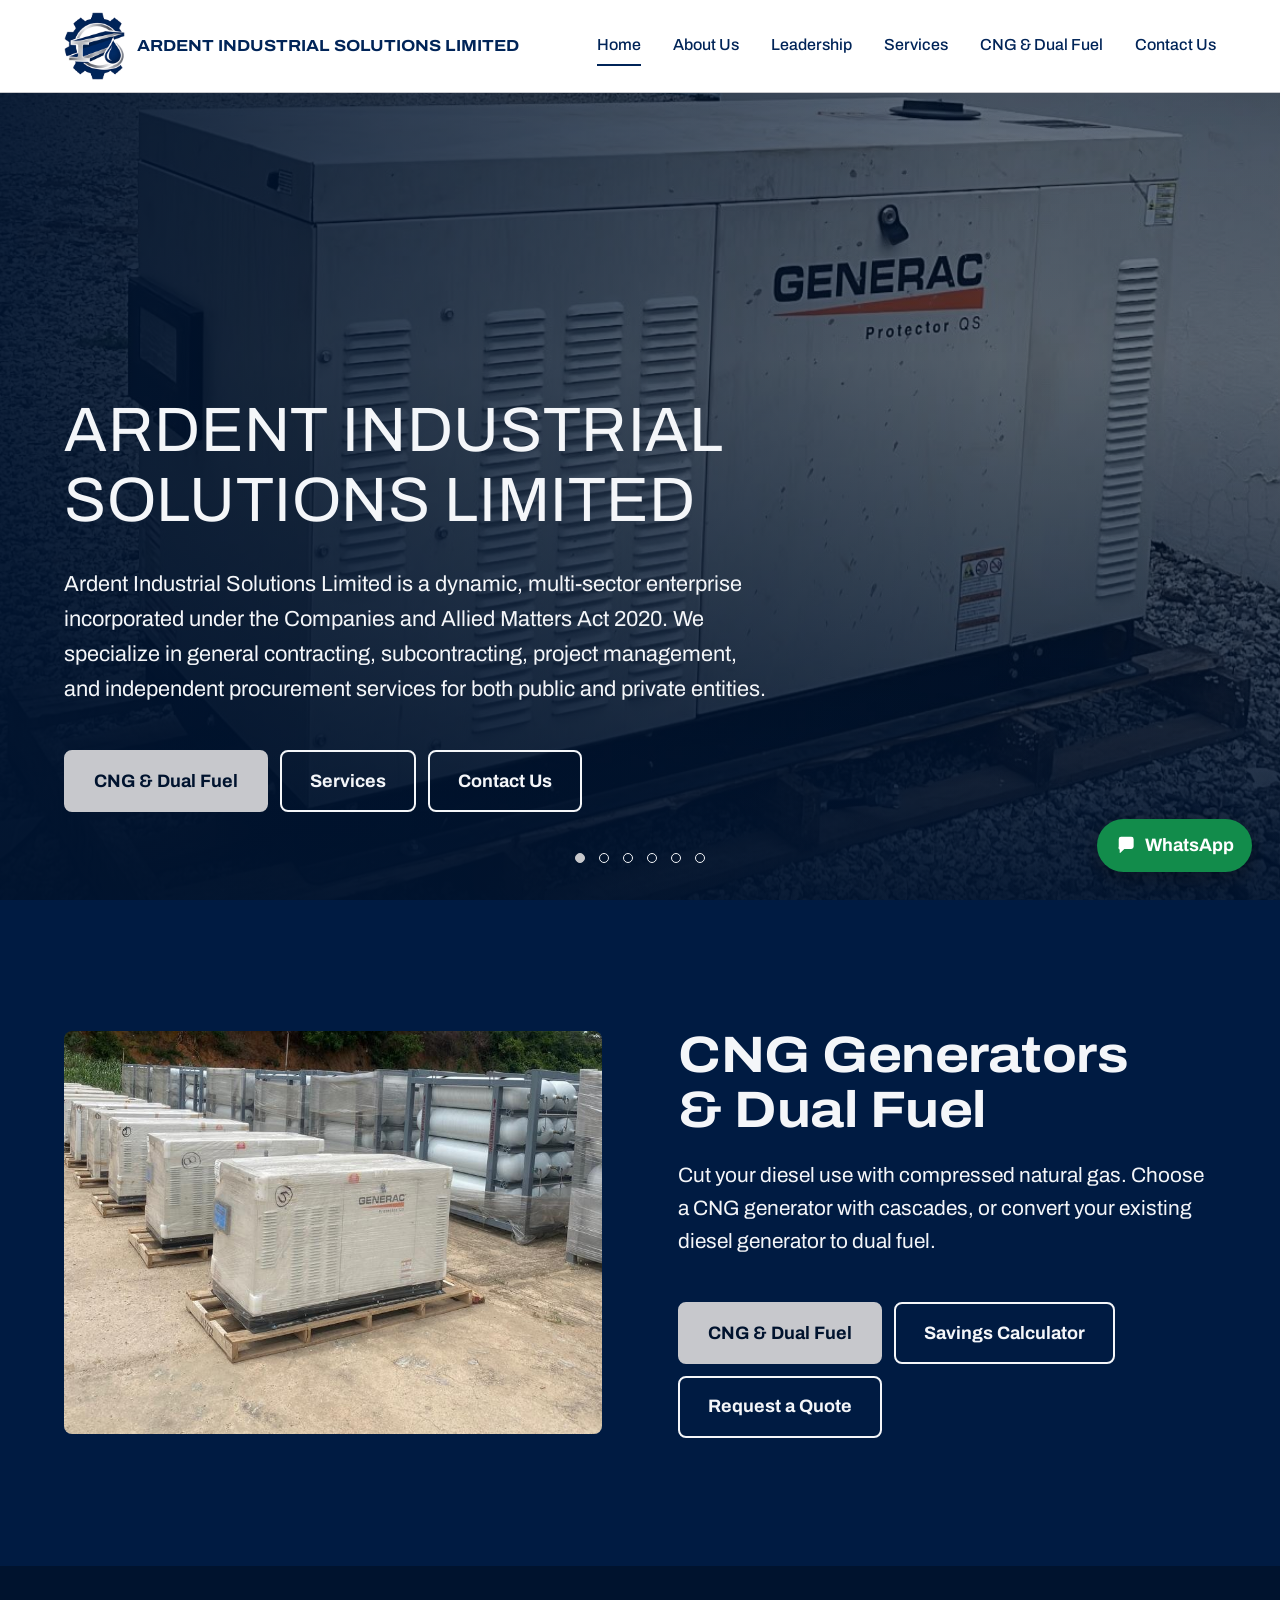
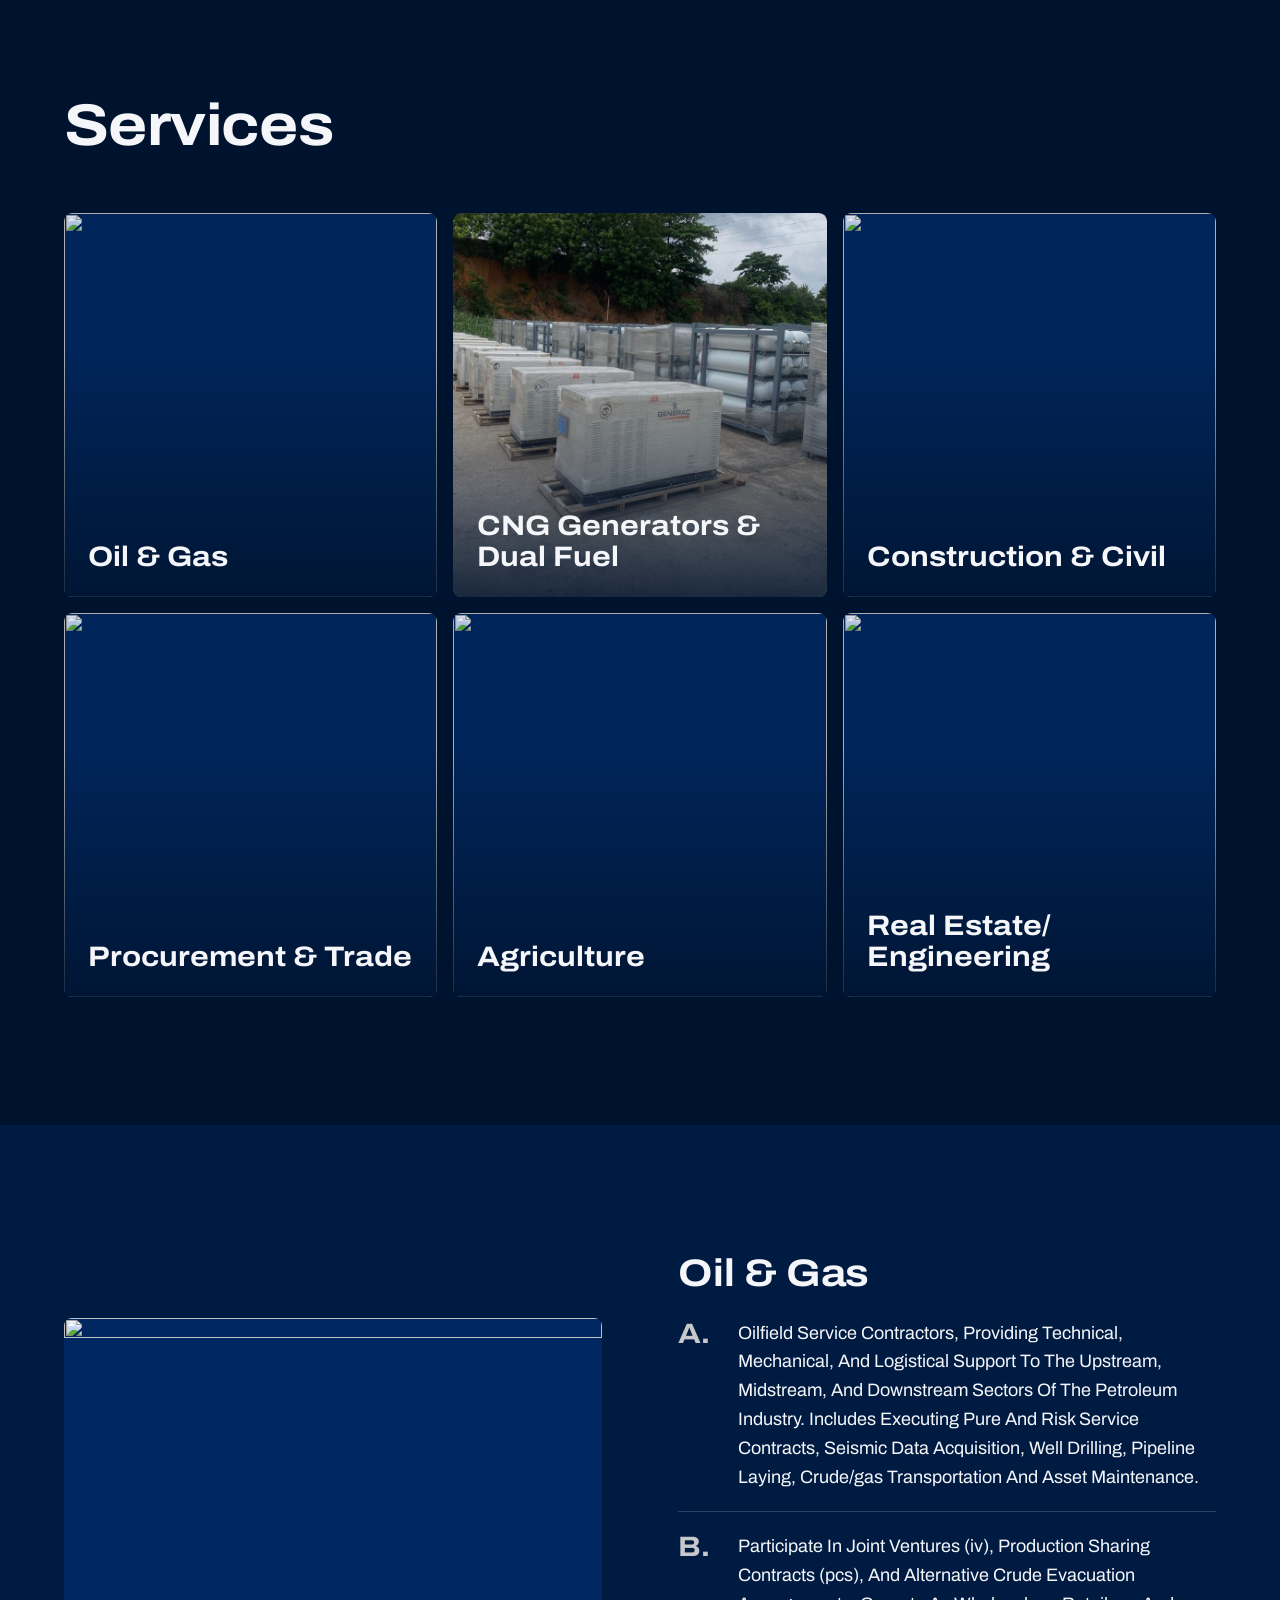
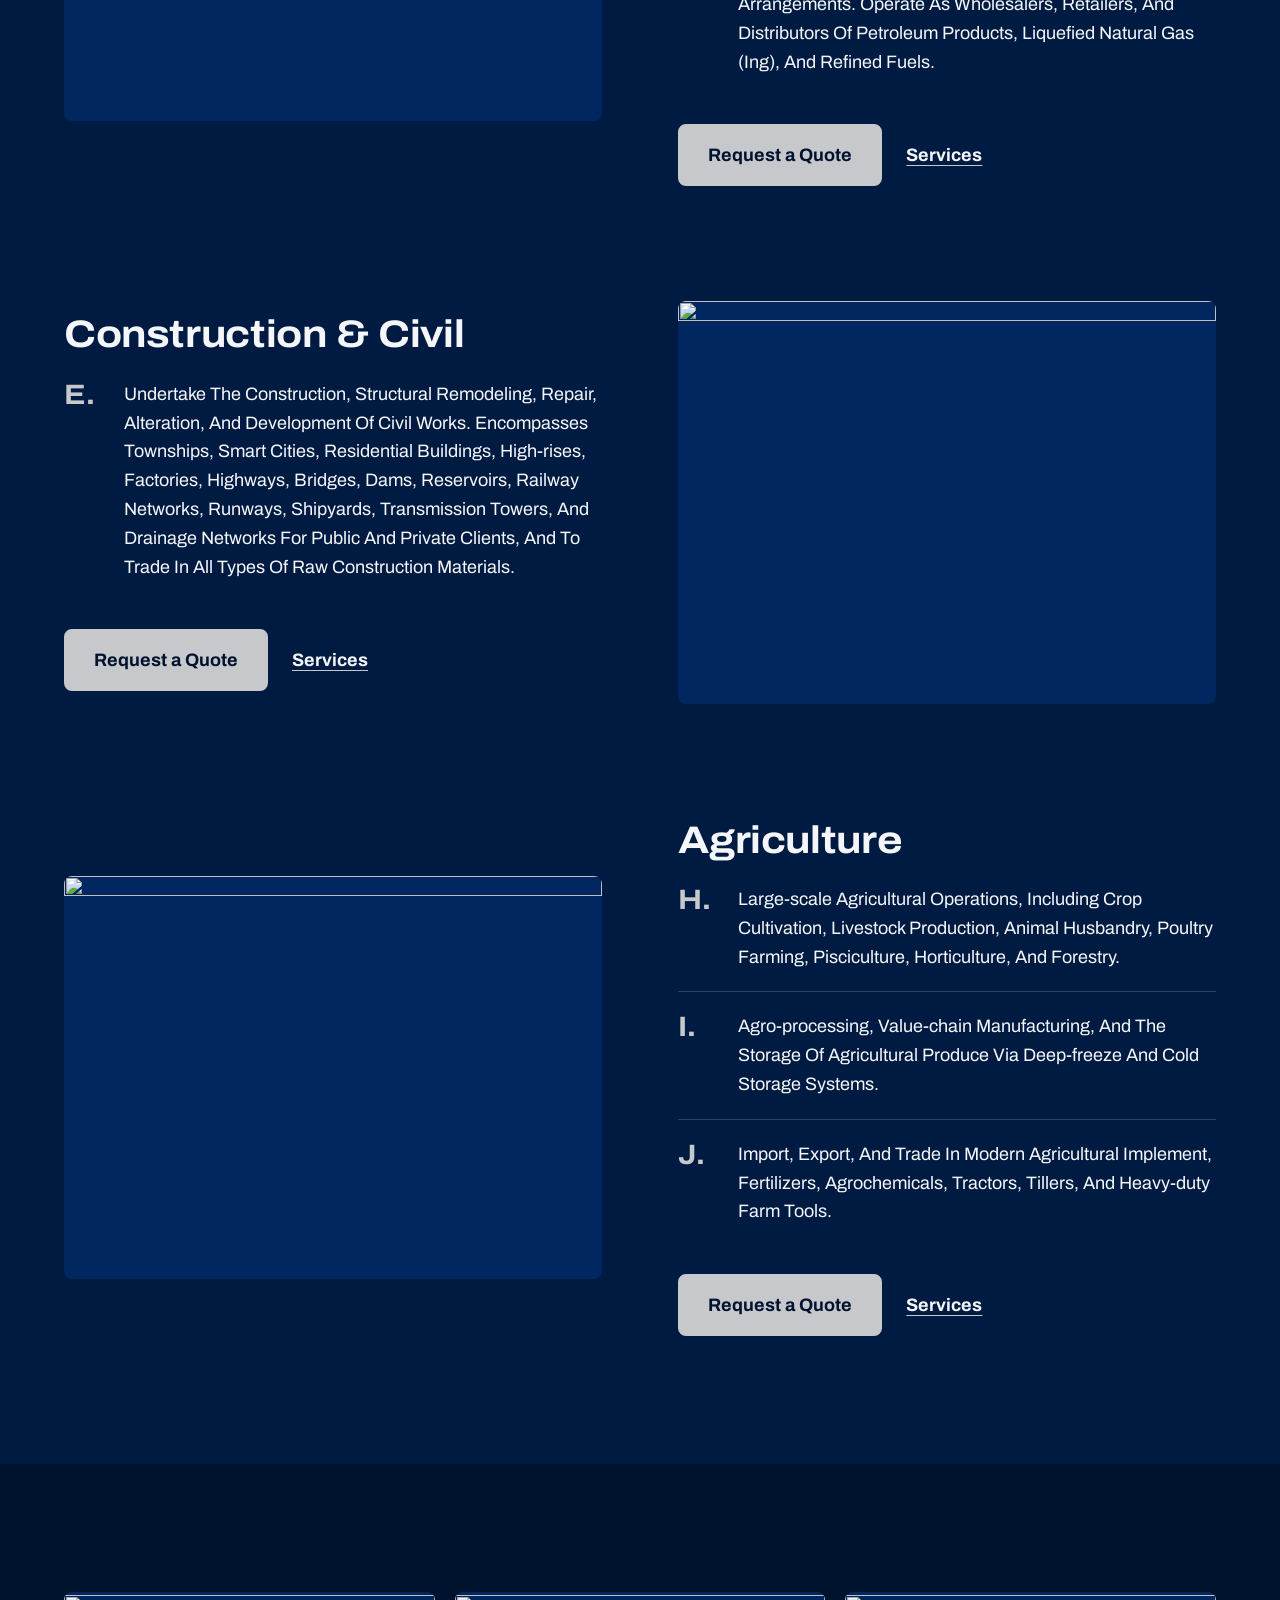
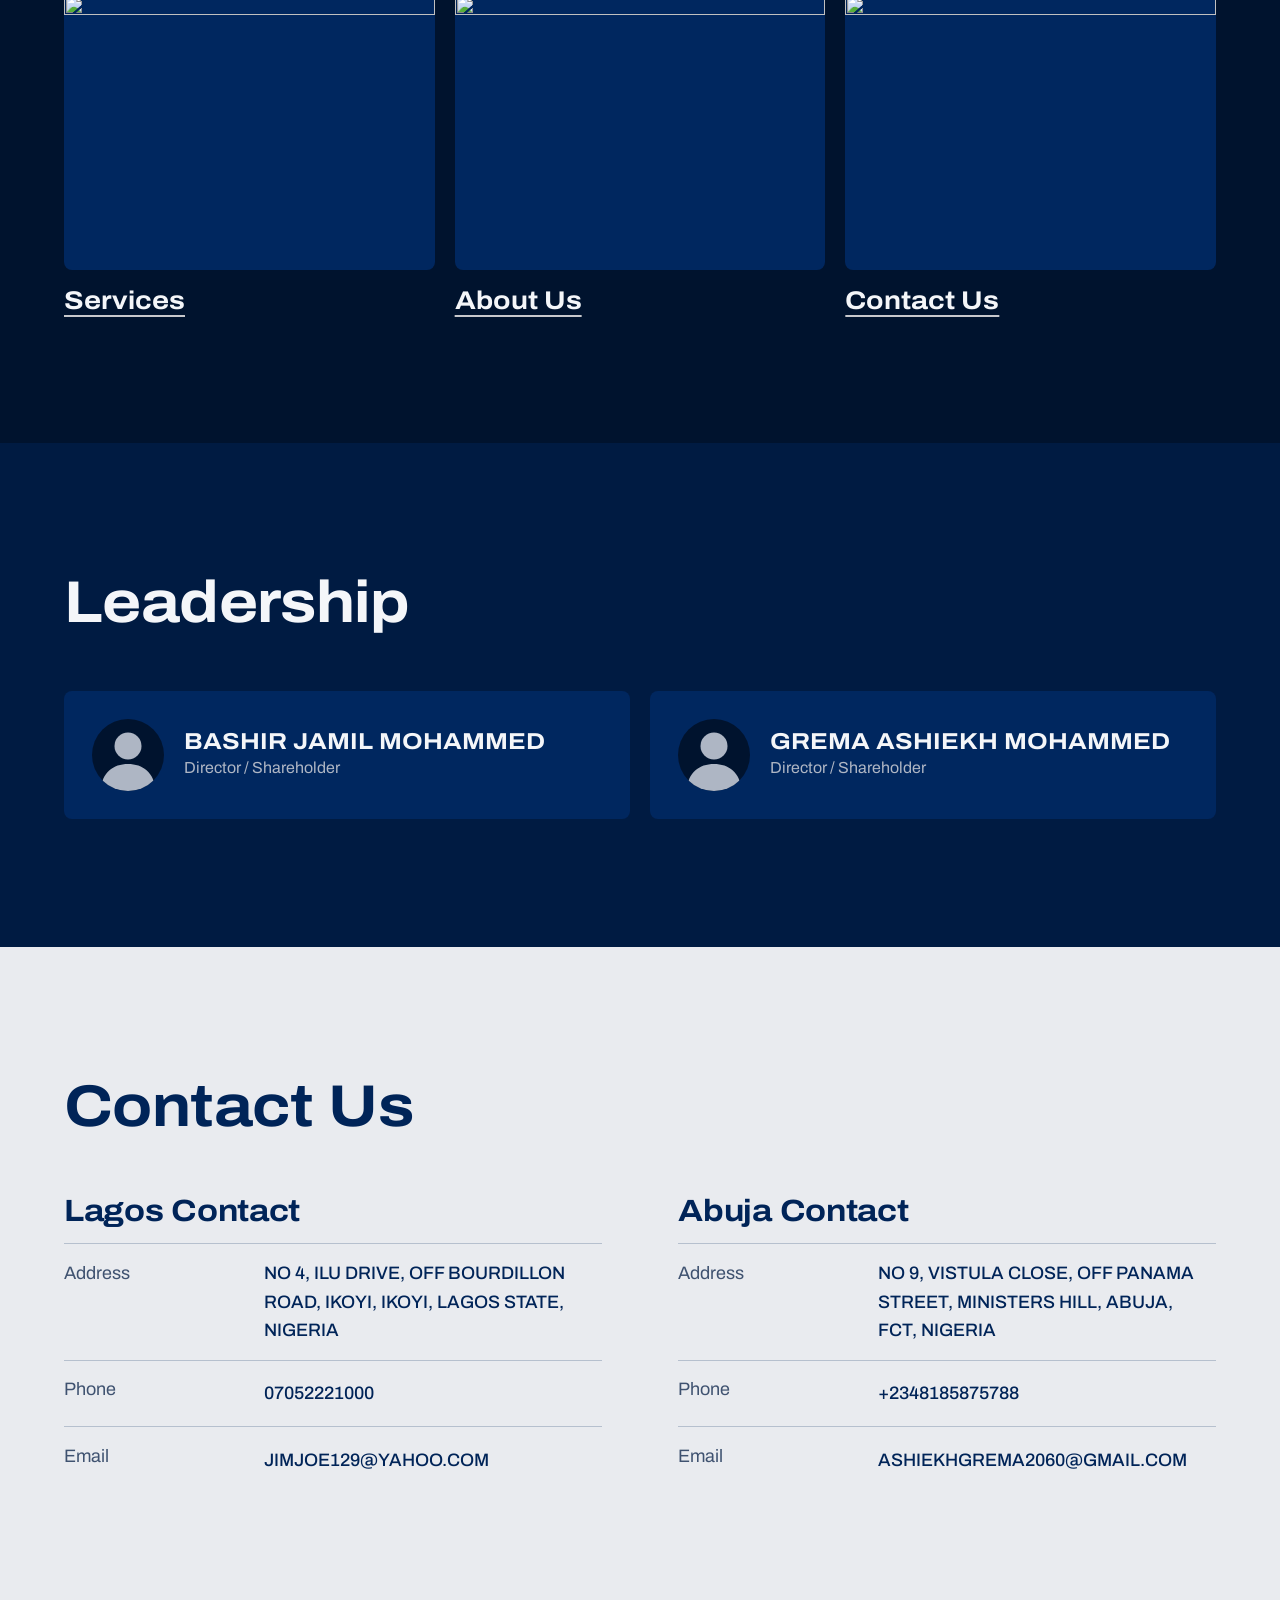
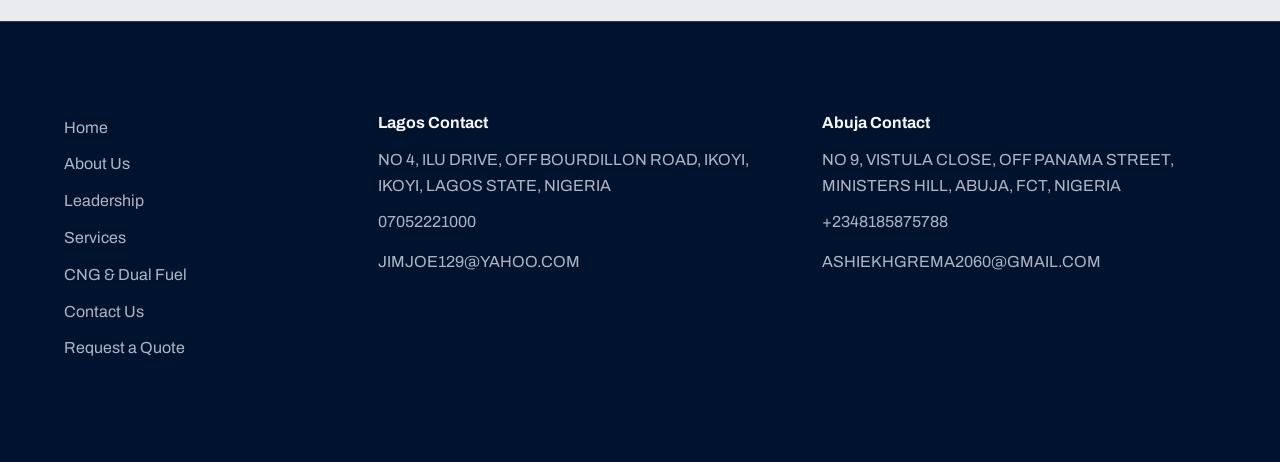
==== commit f179872e: "Add files via upload updated phone number" ====
--- a/ardent-industrial-solutions/index.html
+++ b/ardent-industrial-solutions/index.html
@@ -139,7 +139,7 @@
     <div class="office-pair">
       <div class="office"><h3>Lagos Contact</h3><dl class="spec ">
 <div class="spec-row"><dt>Address</dt><dd>NO 4, ILU DRIVE, OFF BOURDILLON ROAD, IKOYI, IKOYI, LAGOS STATE, NIGERIA</dd></div>
-<div class="spec-row"><dt>Phone</dt><dd><a href="tel:+2348033096161">+2348033096161</a></dd></div>
+<div class="spec-row"><dt>Phone</dt><dd><a href="tel:+2347052221000">07052221000</a></dd></div>
 <div class="spec-row"><dt>Email</dt><dd><a href="mailto:JIMJOE129@YAHOO.COM">JIMJOE129@<wbr>YAHOO.COM</a></dd></div>
 </dl></div>
       <div class="office"><h3>Abuja Contact</h3><dl class="spec ">
@@ -166,7 +166,7 @@
       <div class="footer-office">
         <p class="footer-title">Lagos Contact</p>
         <p>NO 4, ILU DRIVE, OFF BOURDILLON ROAD, IKOYI, IKOYI, LAGOS STATE, NIGERIA</p>
-        <p><a href="tel:+2348033096161">+2348033096161</a></p>
+        <p><a href="tel:+2347052221000">07052221000</a></p>
         <p><a href="mailto:JIMJOE129@YAHOO.COM">JIMJOE129@<wbr>YAHOO.COM</a></p>
       </div>
       <div class="footer-office">
@@ -178,7 +178,7 @@
     </div>
   </footer>
 
-  <a class="whatsapp-float" href="https://wa.me/2348033096161?text=Hello%2C%20I%20would%20like%20to%20make%20an%20enquiry." target="_blank" rel="noopener">
+  <a class="whatsapp-float" href="https://wa.me/2347052221000?text=Hello%2C%20I%20would%20like%20to%20make%20an%20enquiry." target="_blank" rel="noopener">
     <svg viewBox="0 0 24 24" aria-hidden="true" focusable="false"><path d="M4 5.5A2.5 2.5 0 0 1 6.5 3h11A2.5 2.5 0 0 1 20 5.5v8a2.5 2.5 0 0 1-2.5 2.5H10l-4.2 4.2a.5.5 0 0 1-.8-.4V16.900A2.500 2.500 0 0 1 4 13.500z"/></svg>
     <span>WhatsApp</span>
   </a>
